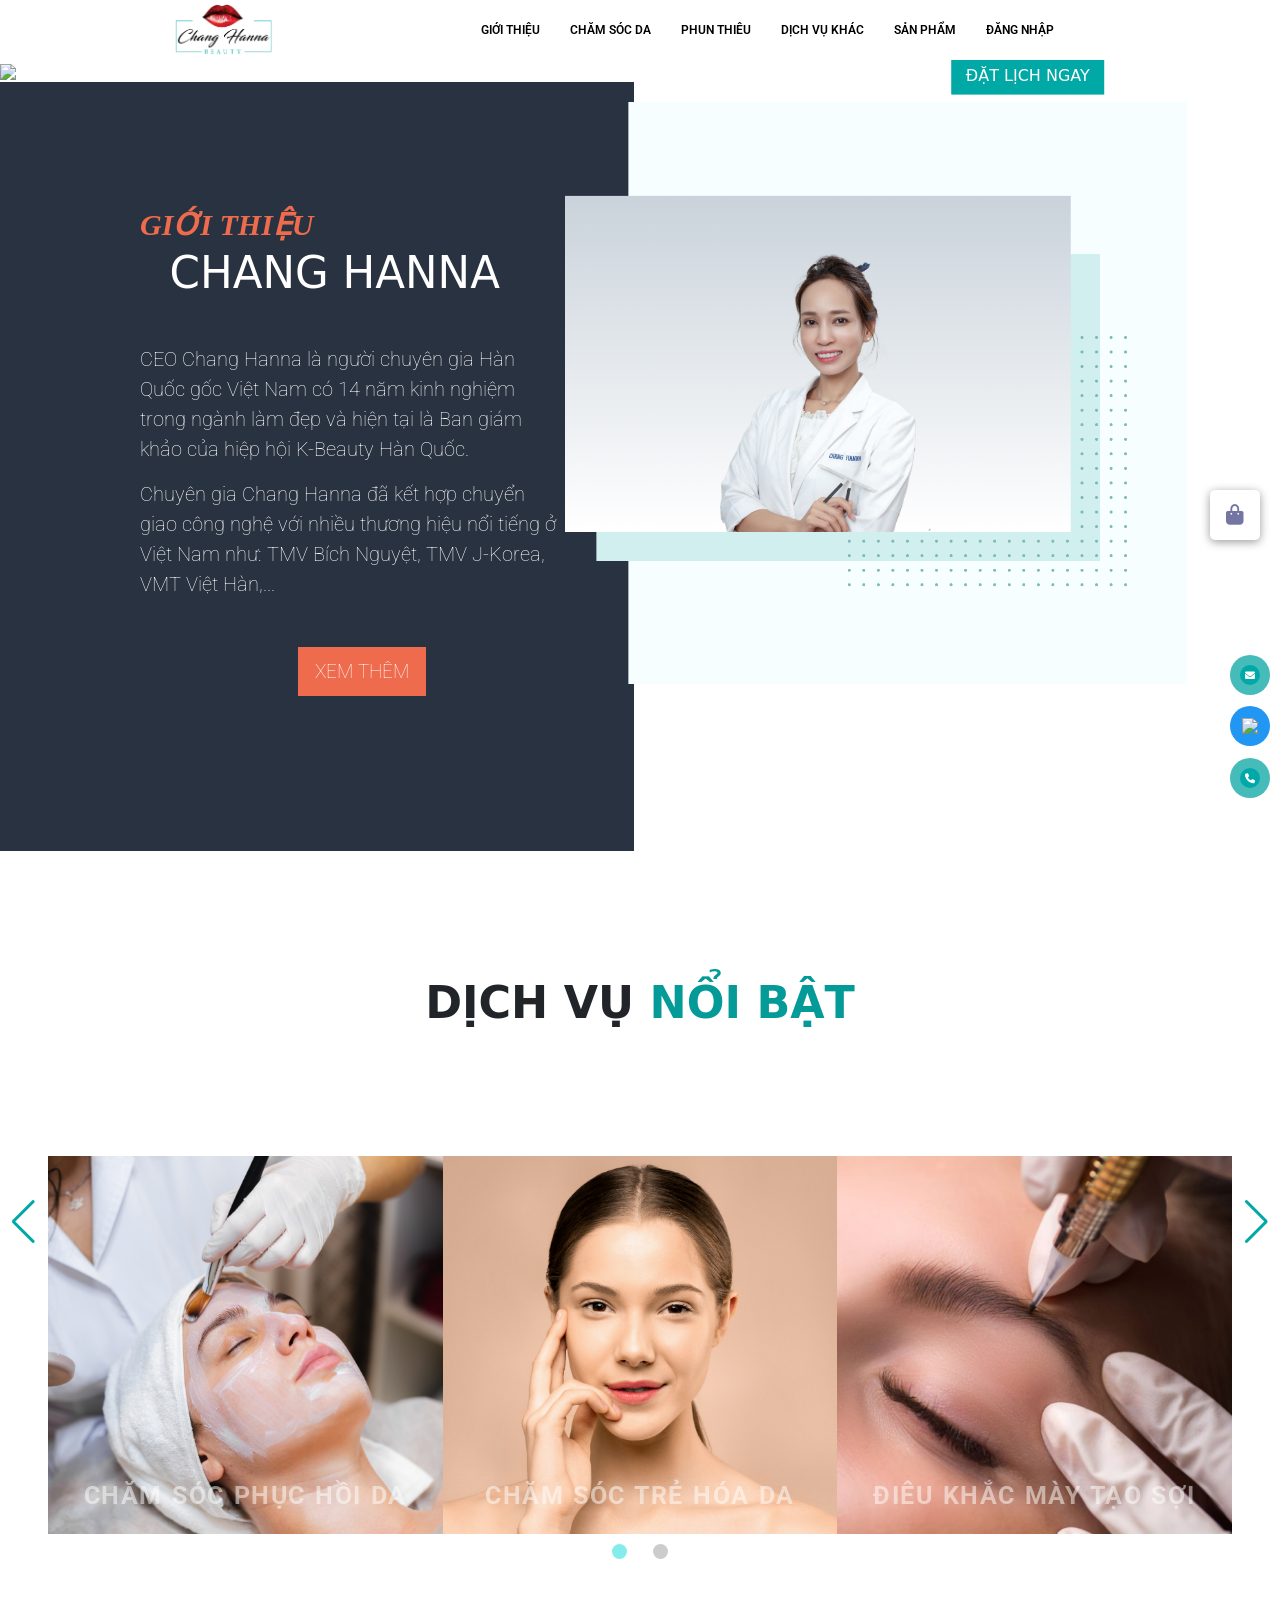
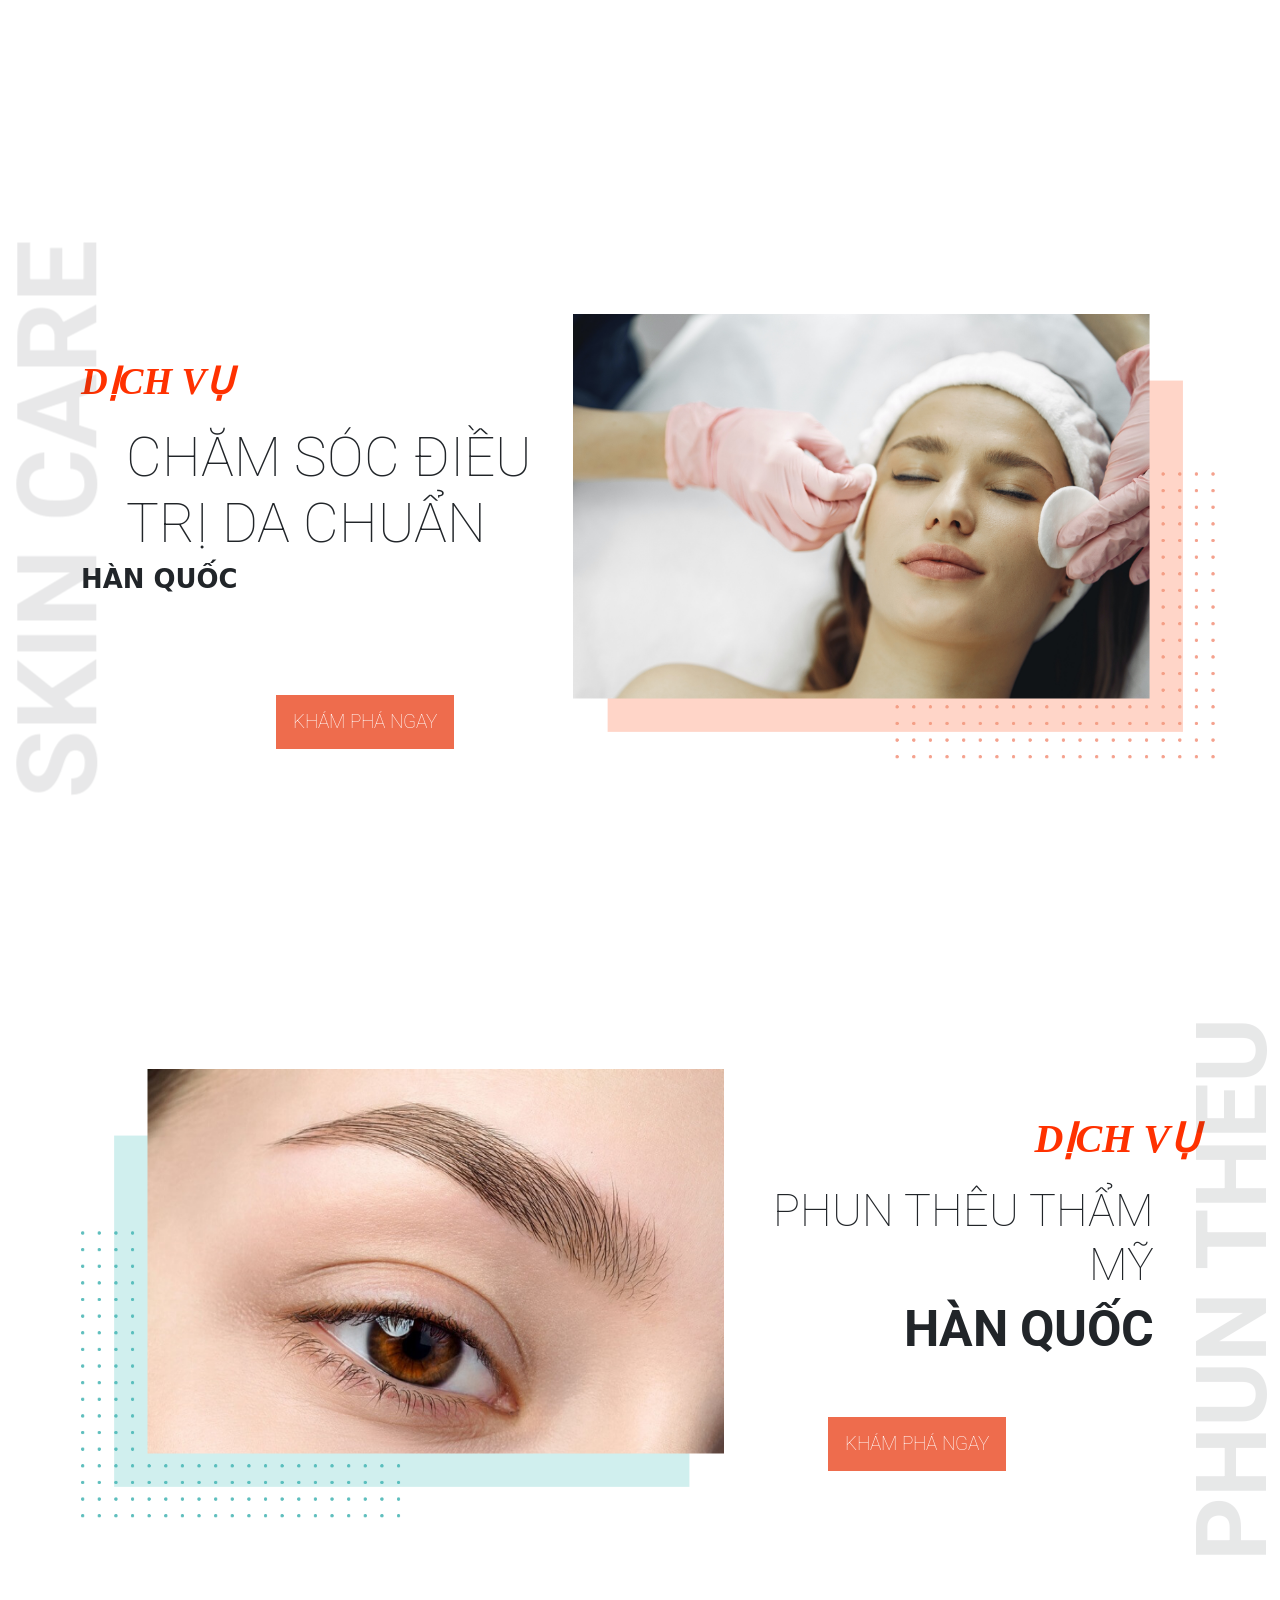
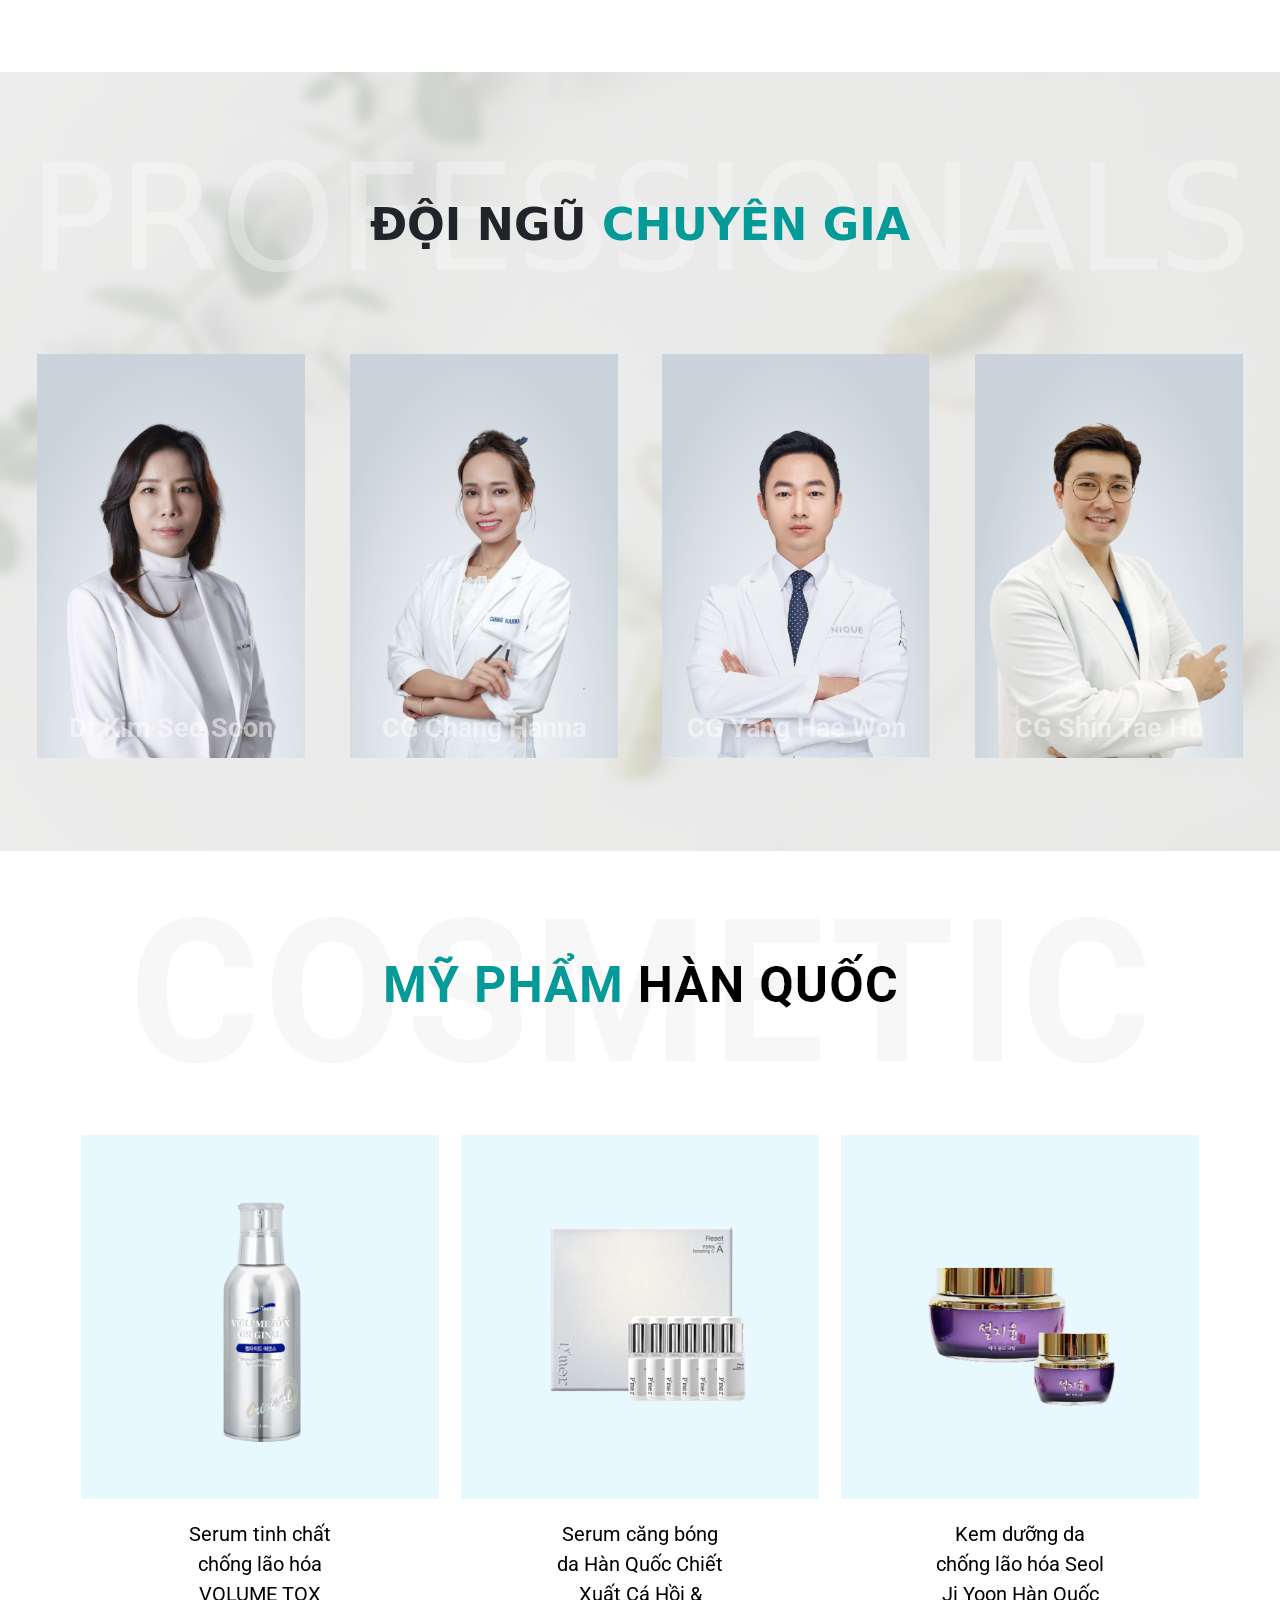
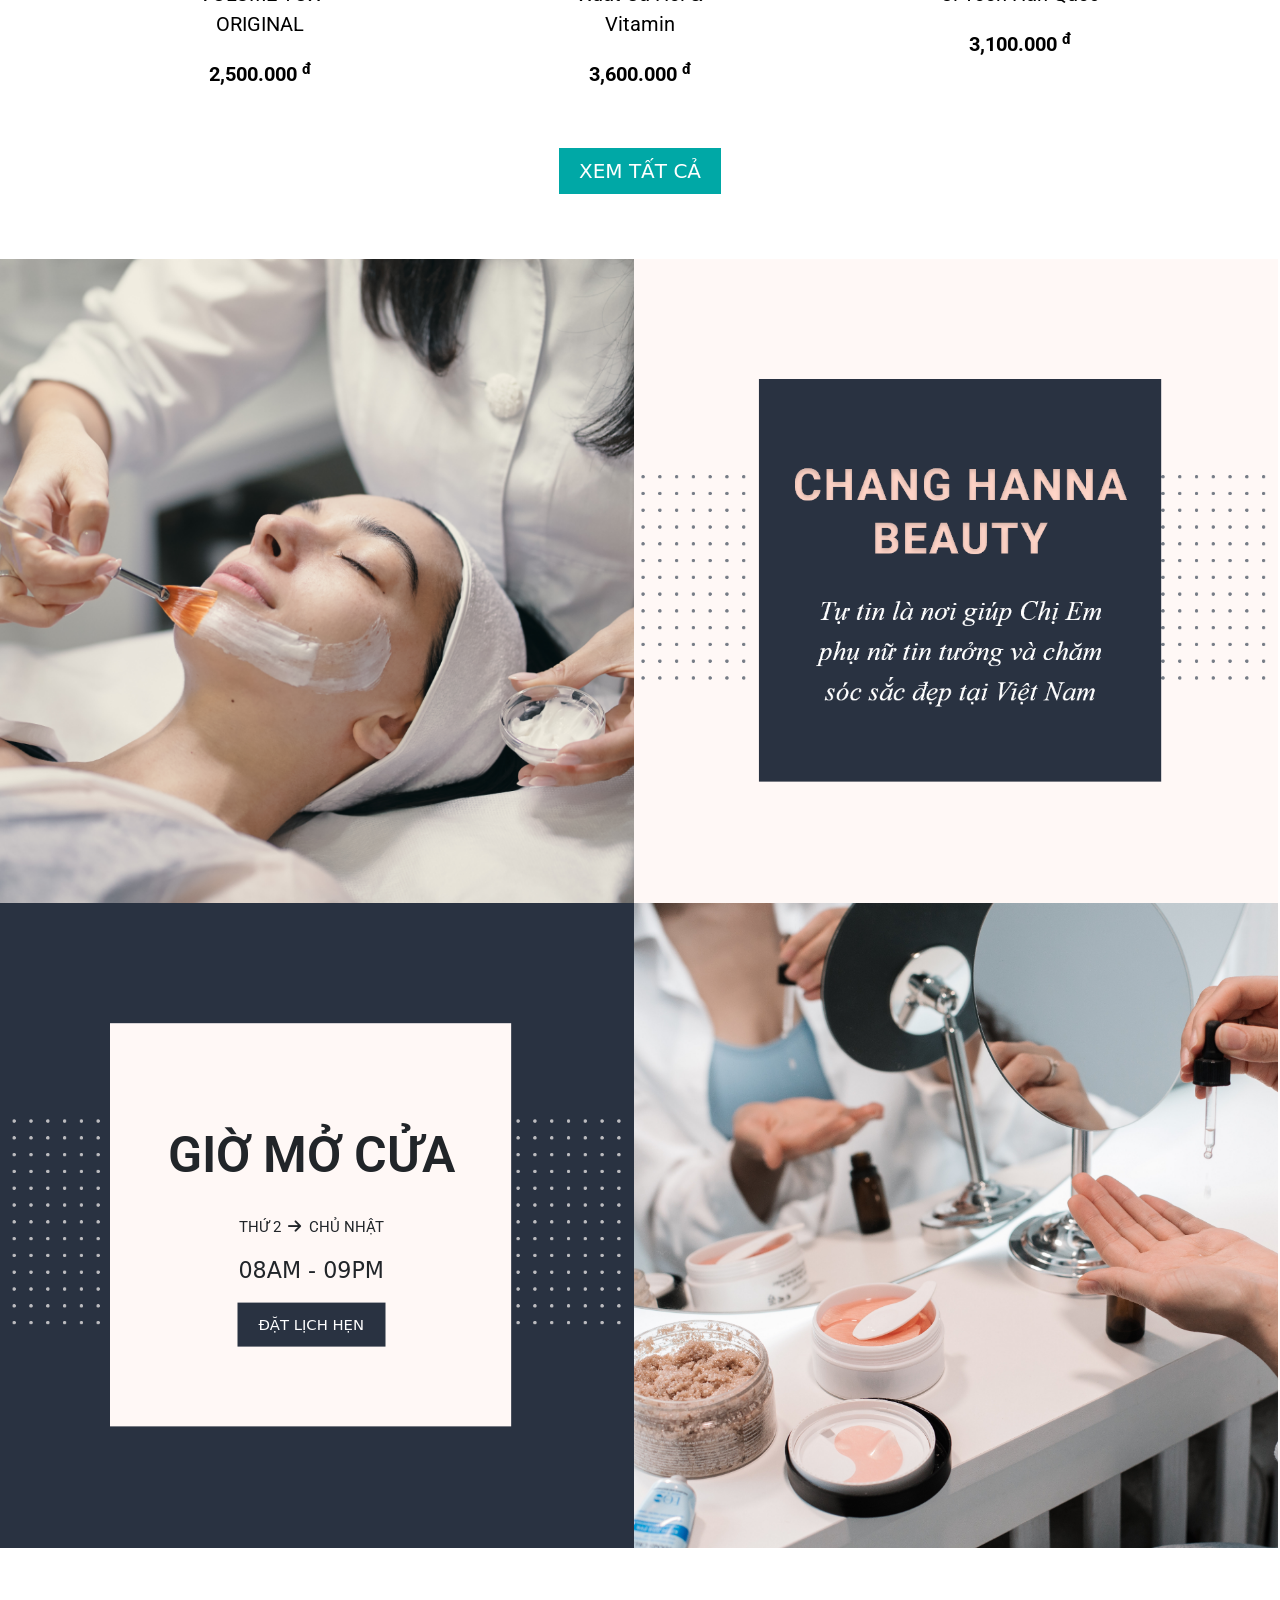
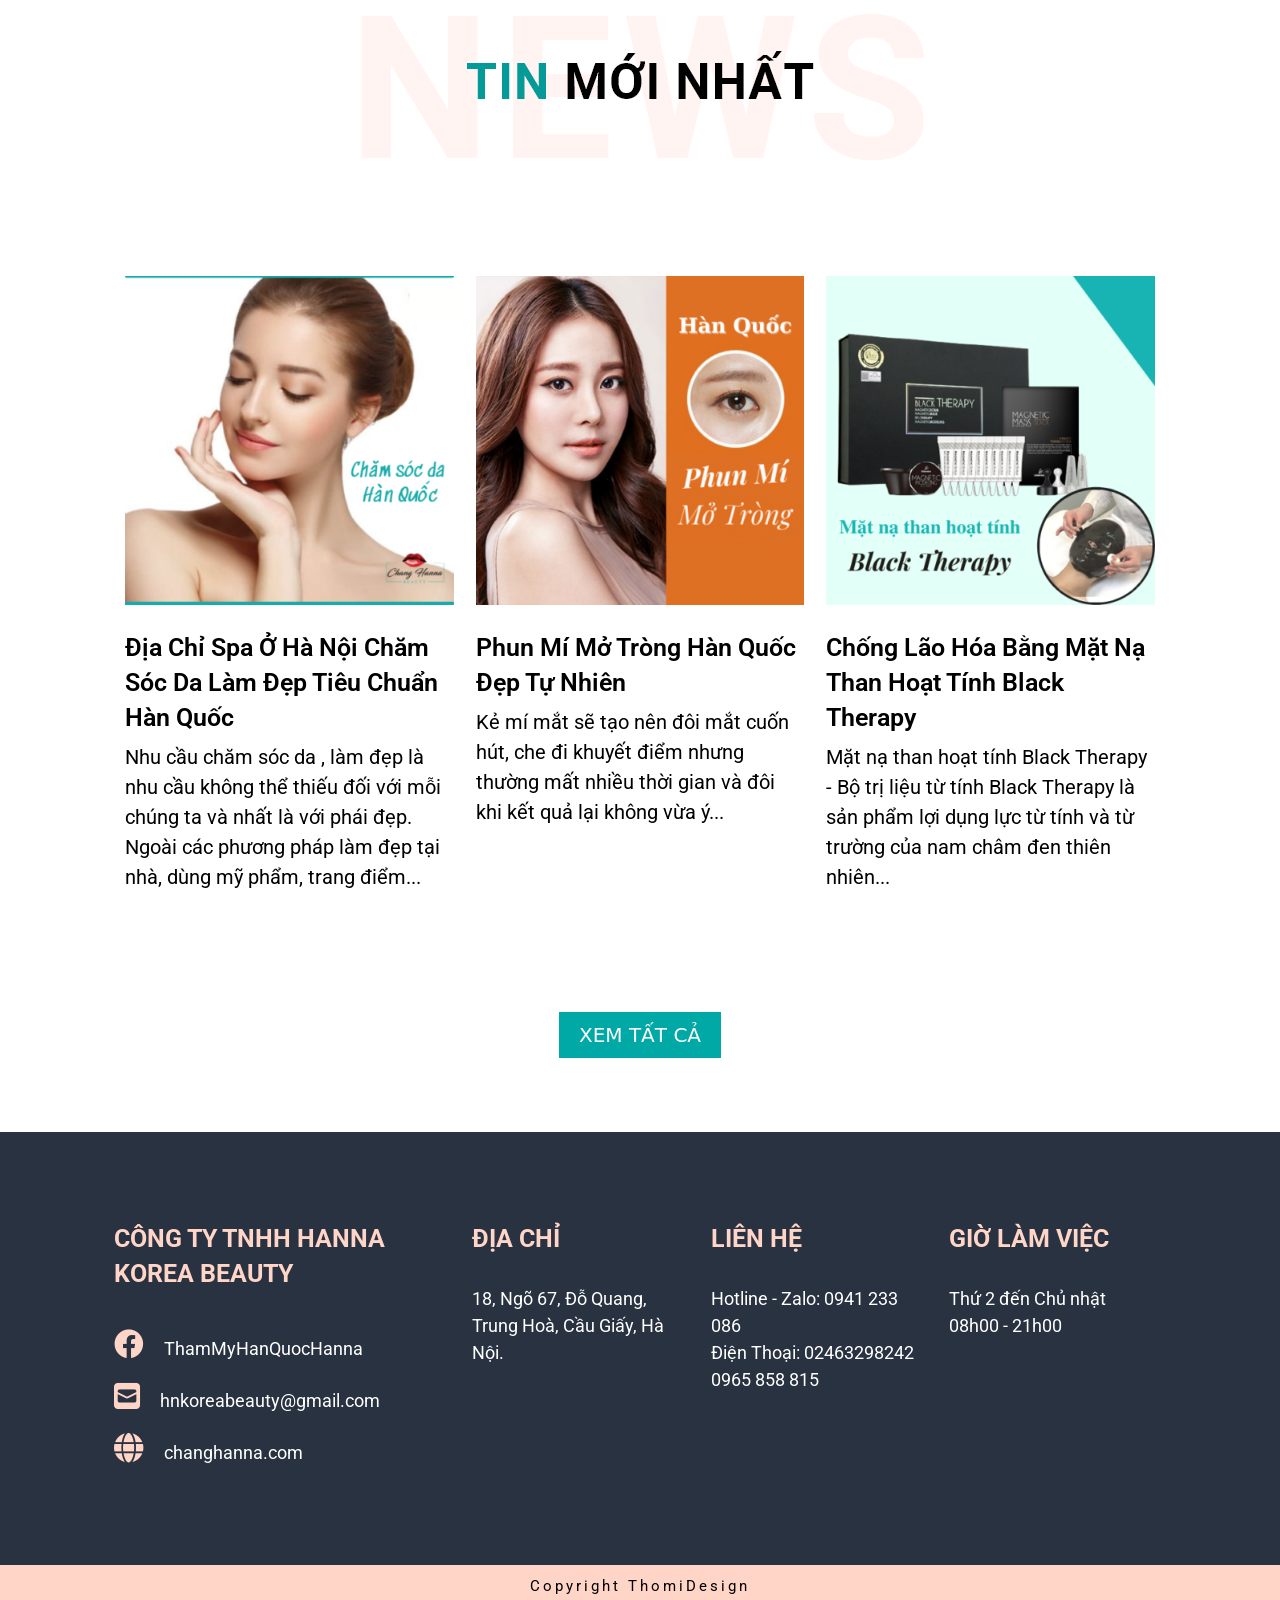
==== changhanna-master/changhanna-master/index.html @ 0ac9a19b "Add files via upload" ====
<!DOCTYPE html>
<html lang="en">

<head>
  <meta charset="UTF-8" />
  <meta http-equiv="X-UA-Compatible" content="IE=edge" />
  <meta name="viewport" content="width=device-width, initial-scale=1.0" />
  <link rel="shortcut icon" type="x-icon" href="https://changhanna.vn/wp-content/uploads/2022/04/cropped-Screen-Shot-2022-04-06-at-15.32.22-192x192.png">
  <link href="https://cdn.jsdelivr.net/npm/bootstrap@5.0.1/dist/css/bootstrap.min.css" rel="stylesheet"
    integrity="sha384-+0n0xVW2eSR5OomGNYDnhzAbDsOXxcvSN1TPprVMTNDbiYZCxYbOOl7+AMvyTG2x" crossorigin="anonymous" />
  <link rel="stylesheet" href="https://cdn.jsdelivr.net/npm/bootstrap-icons@1.3.0/font/bootstrap-icons.css" />
  <link rel="stylesheet" href="https://cdnjs.cloudflare.com/ajax/libs/font-awesome/6.0.0/css/all.min.css"
    integrity="sha512-9usAa10IRO0HhonpyAIVpjrylPvoDwiPUiKdWk5t3PyolY1cOd4DSE0Ga+ri4AuTroPR5aQvXU9xC6qOPnzFeg=="
    crossorigin="anonymous" referrerpolicy="no-referrer" />
  <link rel="stylesheet" href="https://unpkg.com/swiper/swiper-bundle.min.css" />
  <script src="https://ajax.googleapis.com/ajax/libs/jquery/3.6.0/jquery.min.js"></script>
  <link rel="stylesheet" href="style.css" />
  <title>Trang chủ - CHANG HANNA BEAUTY</title>
</head>

<body>
  <div>
    <div id="side___bar">
      <div id="lgMenu" class="">
        <span id="exit">&times;</span>
        <ul>
          <li>
            <a href="https://changhanna.vn/gioi-thieu/">GIỚI THIỆU</a>
          </li>
          <li>
            <a href="https://changhanna.vn/services_group/cham-soc-da-2/">CHĂM SÓC DA</a>
          </li>
          <li>
            <a href="https://changhanna.vn/services_group/phun-theu/">PHUN THIÊU</a>

          </li>
          <li>
            <a href="https://changhanna.vn/services_group/dich-vu-khac/">DỊCH VỤ KHÁC</a>

          </li>
          <li>
            <a href="https://changhanna.vn/shop/">SẢN PHẨM</a>

          </li>
          <li>
            <a href="https://changhanna.vn/quantri">ĐĂNG NHẬP</a>

          </li>
        </ul>
      </div>
    </div>
    <!-- <-- Navbar -->
    <nav class="navbar navbar-expand-lg  navbar-light fixed-top boxShadow" style="height: 60px;">
      <div class="container">
        <a href="https://changhanna.vn/#" class="navbar-brand"><img src="img/Logo/logo.png" class="img-fluid"
            width="100vh" style="margin-left: 5em;"></a>
        <button class="navbar-toggler" type="button" data-bs-toggle="collapse" data-bs-target="#sidebar" id="menu">
          <span class="navbar-toggler-icon"></span>
        </button>

        <div class="collapse navbar-collapse" id="navmenu" style="margin-right: 100px;">
          <ul class="navbar-nav ms-auto">
            <li class="nav__item">
              <a href="https://changhanna.vn/gioi-thieu/">GIỚI THIỆU
              </a>
            </li>
            <li class="nav__item">
              <a href="https://changhanna.vn/services_group/cham-soc-da-2/">CHĂM SÓC DA</a>
              <ul>
                <li><a href="https://changhanna.vn/services/cham-soc-lay-mun/">Chăm sóc lấy mụn</a></li>
                <li><a href="https://changhanna.vn/services/cham-soc-deu-mau-da-cong-nghe-vi-tao-dong-y/">Chăm sóc đều
                    màu
                    da công nghệ Vi Tảo Đông Y </a></li>
                <li> <a href="https://changhanna.vn/services/cham-soc-da-cong-nghe-mat-na-anh-sang-devoir/">Chăm sóc da
                    công
                    nghệ Mặt Nạ Ánh Sáng Devoir </a></li>
                <li><a href="https://changhanna.vn/services/cham-soc-mun-dau-den/">Chăm sóc mụn đầu đen </a></li>
                <li><a href="https://changhanna.vn/services/cham-soc-tre-hoa-da-co-ban/">Chăm sóc trẻ hóa da cơ bản </a>
                </li>
                <li><a href="https://changhanna.vn/services/dao-thai-chi-doc-to-da-bang-cong-nghe-vang-24k/">Đào thải
                    chì
                    độc tố da bằng công nghệ Vàng 24k </a></li>
                <li><a href="https://changhanna.vn/services/dieu-tri-man-cam-khang-viem-cong-nghe-oxy-therapy/">Điều trị
                    mẫn
                    cảm, kháng viêm công nghệ Oxy Therapy</a></li>
                <li><a
                    href="https://changhanna.vn/services/dieu-tri-nam-tan-nhang-lao-hoa-da-cong-nghe-b-tox-peel/">Điều
                    trị nám, tàn nhang, lão hóa da công nghệ B-Tox-Peel</a></li>
                <li><a
                    href="https://changhanna.vn/services/lieu-trinh-cham-soc-danh-cho-nguoi-bi-stress-color-therapy/">Liệu
                    trình chăm sóc dành cho người bị stress Color Therapy</a></li>
                <li><a href="https://changhanna.vn/services/nang-co-se-khit-lo-chan-long-carboxy-combo/">Nâng cơ, se
                    khít lỗ
                    chân lông Carboxy Combo</a></li>
                <li><a href="https://changhanna.vn/services/tai-tao-tang-sinh-collagen/">Tại tạo khả năng sinh
                    Collagen</a></li>
                <li><a href="https://changhanna.vn/services/trang-da-cang-bong-voi-choco-therapy/">Trắng da căng bóng
                    với
                    Choco Therapy</a></li>
              </ul>
            </li>
            <li class="nav__item">
              <a href="https://changhanna.vn/services_group/phun-theu/">PHUN THIÊU</a>
              <ul>
                <li><a href="https://changhanna.vn/services/combo-may-phun-dieu-khac/">Combo mày phun + điêu khắc</a>
                </li>
                <li><a href="https://changhanna.vn/services/may-dieu-khac-tao-soi-cong-nghe-embo/">Mày điêu khắc tạo sợi
                    công nghệ EMBO</a></li>
                <li><a href="https://changhanna.vn/services/phun-may-tan-bot-tu-nhien/">Phun mày tán bột tự nhiên </a>
                </li>
                <li><a href="https://changhanna.vn/services/phun-mi-mo-trong/">Phun mí mở tròng </a></li>
                <li><a href="https://changhanna.vn/services/phun-moi-collagen-2/">Phun môi collagen</a></li>
              </ul>
            </li>
            <li class="nav__item">
              <a href="https://changhanna.vn/services_group/dich-vu-khac/">DỊCH VỤ KHÁC</a>
              <ul>
                <li>
                  <div class="d-flex justify-content-between">
                    <a href="https://changhanna.vn/services_group/triet-long-2/" class="nut_dropdown-3-2">TRIỆT LÔNG
                      PLC</a>
                    <i class="fa-solid fa-angle-right" style="margin: 6px;"></i>
                  </div>
                  <ul>
                    <li><a href="https://changhanna.vn/services/triet-long-cam/">Triệt lông cằm</a></li>
                    <li><a href="https://changhanna.vn/services/triet-long-chan/">Triệt lông chân</a></li>
                    <li><a href="https://changhanna.vn/services/triet-long-mat/">Triệt lông mặt</a></li>
                    <li><a href="https://changhanna.vn/services/triet-long-mep/">Triệt lông mép</a></li>
                    <li><a href="https://changhanna.vn/services/triet-long-tay/">Triệt lông tay</a></li>
                    <li><a href="https://changhanna.vn/services/triet-long-tran/">Triệt lông trán</a></li>
                    <li><a href="https://changhanna.vn/services/triet-long-nguc/">Triệt lông ngực</a></li>
                    <li><a href="https://changhanna.vn/services/triet-long-bikini/">Triệt lông bikini</a></li>
                    <li><a href="https://changhanna.vn/services/triet-long-nach/">Triệt lông nách</a></li>
                    <li><a href="https://changhanna.vn/services/triet-long-bung/">Triệt lông bụng</a></li>

                  </ul>
                </li>
                <li>
                  <div class="d-flex justify-content-between">
                    <a href="https://changhanna.vn/services_group/lam-dep-khong-phau-thuat/"
                      class="nut_dropdown-3-3">LÀM ĐẸP KHÔNG PHẪU THUẬT</a>
                    <i class="fa-solid fa-angle-right" style="margin: 6px;"></i>
                  </div>
                  <ul>
                    <li style="z-index: 20001;">
                      <div class="d-flex justify-content-between">
                        <a href="https://changhanna.vn/services_group/filler/">FIL

                          LER</a>
                        <i class="fa-solid fa-angle-right" style="margin: 6px;"></i>
                      </div>
                      <ul>
                        <li><a href="https://changhanna.vn/services/lam-day-khoe-mieng/">Làm đầy khóe miệng</a></li>
                        <li><a href="https://changhanna.vn/services/lam-day-cam-tao-cam-v-line/">Làm đầy cằm - tạo cằm
                            v-line</a></li>
                        <li><a href="https://changhanna.vn/services/lam-day-ranh-cuoi/">Làm đầy rãnh cười</a></li>
                        <li><a href="https://changhanna.vn/services/lam-day-ranh-cuoi-2/">Làm đầy rãnh cười</a></li>
                        <li><a href="https://changhanna.vn/services/nang-mui-tao-dang-s-line/">Nâng mũi tạo dáng
                            s-line</a></li>
                        <li><a href="https://changhanna.vn/services/lam-day-thai-duong-2/">Làm đầy thái dương</a></li>
                        <li><a href="https://changhanna.vn/services/lam-day-thai-duong/">Làm đầy thái dương</a></li>
                        <li><a href="https://changhanna.vn/services/lam-day-tran/">Làm đầy trán</a></li>
                        <li><a href="https://changhanna.vn/services/lam-day-tao-dang-vien-moi/">Làm đầy, tạo dáng viền
                            môi</a></li>
                        <li><a href="https://changhanna.vn/services/lam-day-bong-mat/">Làm đầy bọng mắt</a></li>
                      </ul>
                    </li>
                    <li style="z-index: 20000;">
                      <div class="d-flex justify-content-between">
                        <a href="https://changhanna.vn/services_group/chi-collagen/">CHỈ COLLAGEN</a>
                        <i class="fa-solid fa-angle-right" style="margin: 6px;"></i>
                      </div>
                      <ul>
                        <li><a href="https://changhanna.vn/services/xoa-nhan-an-duong/">Xóa nhăn ấn đường</a></li>
                        <li><a href="https://changhanna.vn/services/xoa-nhan-bong-mat-2/">Xóa nhăn bọng mắt</a></li>
                        <li><a href="https://changhanna.vn/services/xoa-nep-nhan-tran/">Xóa nếp nhăn trán</a></li>
                        <li><a href="https://changhanna.vn/services/xoa-nhan-duoi-mat/">Xóa nhăn đuôi mắt</a></li>
                        <li><a href="https://changhanna.vn/services/lam-day-ranh-cuoi-2/">Làm đầy rãnh cười</a></li>
                        <li><a href="https://changhanna.vn/services/lam-day-thai-duong-2/">Làm đầy thái dương</a></li>
                        <li><a href="https://changhanna.vn/services/chong-nhan-tre-hoa-da-mat/">Chống nhăn trẻ hóa da
                            mặt</a></li>
                        <li><a href="https://changhanna.vn/services/nang-co-v-line/">Nâng cơ V-line</a></li>
                        <li><a href="https://changhanna.vn/services/nang-co-tre-hoa-da-tang-sinh-collagen/">Nâng cơ trẻ
                            hóa da tăng sinh collagen</a></li>
                        <li><a href="https://changhanna.vn/services/nang-co-xoa-nong-cam/">Nâng Cơ Xóa Nọng cằm</a></li>
                        <li><a href="https://changhanna.vn/services/lam-day-tran/">Làm đầy trán</a></li>
                        <li><a href="https://changhanna.vn/services/nang-mui-tao-dang-s-line-2/">Nâng mũi tạo dáng
                            s-line</a></li>
                        <li><a href="https://changhanna.vn/services/xoa-nep-nhan-quanh-mieng-2/">Xóa nếp nhăn quanh
                            miệng</a></li>
                      </ul>
                    </li>
                    <li style="z-index: 19999;">
                      <div class="d-flex justify-content-between">
                        <a href="https://changhanna.vn/services_group/botox/">BOTOX</a>
                        <i class="fa-solid fa-angle-right" style="margin: 6px;"></i>
                      </div>
                      <ul>
                        <li><a href="https://changhanna.vn/services/xoa-nep-nhan-quanh-mieng/">Xóa nếp nhăn quanh
                            miệng</a></li>
                        <li><a href="https://changhanna.vn/services/xoa-nep-nhan-tran/">Xóa nếp nhăn trán</a></li>
                        <li><a href="https://changhanna.vn/services/xoa-nhan-an-duong/">Xóa nhăn ấn đường</a></li>
                        <li><a href="https://changhanna.vn/services/xoa-nhan-cam/">Xóa nhăn cằm</a></li>
                        <li><a href="https://changhanna.vn/services/xoa-nhan-bong-mat-2/">Xóa nhăn bọng mắt
                          </a></li>
                        <li><a href="https://changhanna.vn/services/xoa-nhan-duoi-mat/">Xóa nhăn đuôi mắt</a></li>
                        <li><a href="https://changhanna.vn/services/xoa-nhan-da-mat-chong-lao-hoa/">Xóa nhăn da mặt
                            chống lão hóa</a></li>
                        <li><a href="https://changhanna.vn/services/xoa-nhan-khoe-mat/">Xóa nhăn khóe mắt</a></li>
                        <li><a href="https://changhanna.vn/services/xoa-cam-vuong-thon-gon-quai-ham/">Xóa cằm vuông -
                            thon gọn quai hàm</a></li>
                      </ul>
                    </li>
                  </ul>
                </li>
                <li>
                  <div class="d-flex justify-content-between">
                    <a href="https://changhanna.vn/#">DỊCH VỤ NAIL</a>
                    <i class="fa-solid fa-angle-right" style="margin: 6px;"></i>
                  </div>
                  <ul>
                    <li><a href="https://changhanna.vn/services/nhat-da-sua-pha-mong/">Nhặt da, sửa, phá móng</a></li>
                    <li><a href="https://changhanna.vn/services/son-gel-thuong/">Sơn gel thường</a></li>
                    <li><a href="https://changhanna.vn/services/son-gel-cao-cap-han-quoc/">Sơn gel cao cấp Hàn Quốc</a>
                    </li>
                    <li><a href="https://changhanna.vn/services/son-gel-trang-tri-phong-cach-han/">Sơn gel trang trí
                        Phong cách Hàn</a></li>
                    <li><a href="https://changhanna.vn/services/cha-got-chan/">Chà gót chân</a></li>
                  </ul>
                </li>
                <li> <a href="https://changhanna.vn/product-category/order-hang-noi-dia-han-quoc/">Order Hàng nội địa
                    Hàn
                    Quốc</a></li>
                <li><a href="https://changhanna.vn/services/uon-mi-collagen/">Uống mi collagen </a></li>
              </ul>
            </li>
            <li class="nav__item">
              <a href="https://changhanna.vn/shop/">SẢN PHẨM</a>
              <ul>
                <li><a href="https://changhanna.vn/product-category/my-pham-han-quoc/">Mỹ phẩm Hàn Quốc</a></li>
                <li><a href="https://changhanna.vn/product-category/my-pham-spa-han-quoc/">Mỹ phẩm Spa Hàn Quốc</a></li>
                <li><a href="https://changhanna.vn/product-category/thiet-bi-cho-spa-han-quoc/">Thiết bị cho Spa Hàn
                    Quốc</a></li>
              </ul>
            </li>
            <li class="nav__item"><a href="https://changhanna.vn/quantri">ĐĂNG NHẬP</a></li>
          </ul>
        </div>
      </div>
    </nav>

    <!-- Part 1 - Ảnh Bìa Đầu Trang -->

    <section id="Picure-main-page">
      <div class="d-sm-block collapse wrapper__Picure-main-page">
        <img src="img/Picture_background/background.png" class="img-fluid">
        <div class="">
          <a class="btn btn-primary btn-lg hover-button-picture-main-page" href="https://changhanna.vn/appointment/"
            style="border: none; border-radius: 0; background-color: #00A8A6;">
            ĐẶT LỊCH NGAY
          </a>
          <div class="moving-button-header">

          </div>
        </div>

      </div>
      <div class="d-sm-none">
        <img src="img/Picture_background/pic-responsive.png" alt="" class="img-fluid">
      </div>



    </section>
  </div>
  </div>
  <!-- Kết thúc Phần NAV và Bìa -->

  <!--introduce-content-->
  <section id="introduce-content">
    <div class="" style="margin-right: 13px;">
      <div class="row d-flex">
        <div class="col-md-6" style="background-color: #293241;color: #FFFFFF;">
          <div style="margin: 80px 20px 80px 100px; padding: 40px;" class="">
            <span
              style="color: #EE6C4D; font-family: Times New Roman, italic; font-size: 30px; font-style: italic; font-weight: 700;">GIỚI
              THIỆU</span>
            <h2 style="font-size: 3.4vw; margin-left: 2rem; margin-bottom: 3rem;">CHANG HANNA</h2>
            <div class="d-md-none">
              <img src="img/introduce-part/2.png" class="img-fluid">
            </div>

            <p style="font-size: 20px; font-family: roboto; font-weight: lighter;">CEO Chang Hanna là người chuyên gia
              Hàn Quốc gốc Việt Nam có 14 năm kinh nghiệm
              trong ngành làm đẹp và hiện tại là Ban giám khảo của hiệp hội K-Beauty Hàn Quốc.</p>
            <p style="font-size: 20px; font-family: roboto; font-weight: lighter;">Chuyên gia Chang Hanna đã kết hợp
              chuyển giao công nghệ với nhiều thương hiệu
              nổi
              tiếng ở Việt Nam như: TMV Bích Nguyệt, TMV J-Korea, VMT Việt Hàn,...</p>
            <div class="text-center p-5">
              <a href="https://changhanna.vn/gioi-thieu/" type="btn" class="btn-Korea-services">XEM THÊM</a>
            </div>
          </div>
        </div>
        <div class="col-md-6 d-md-block collapse">
          <img src="img/introduce-part/1.png" class="img-fluid" style="position: relative; left:-80px; top: 20px;">
        </div>
      </div>
    </div>

  </section>
  <!--  -->


  <!-- slider first -->
  <section id="Dich-Vu-Noi-Bat"> 
    <!-- Swiper -->
    <div class="swiper mySwiper">
      <div class="Professional-txt">
        <h1>SERVICES</h1>
      </div>
      <div class="text-center doinguchuyengia" style="z-index: 10000000;">
        <h2>DỊCH VỤ <span style="color: rgb(3, 154, 152);">NỔI BẬT</span></h2>
      </div>
      <div class="swiper-wrapper">
        <div class="swiper-slide p-3">
          <div>
            <div class="row p-5">
              <div class="col item-picture-2" style="padding: 0;">
                <a href="https://changhanna.vn/services/cham-soc-da-cong-nghe-mat-na-anh-sang-devoir/">
                  <div class="pic-2 wrapper__DichVuNoiBat">
                    <img src="img/Major services/1.png" alt="">
                    <p class="text-center text-style-services text-in-picture">CHĂM SÓC PHỤC HỒI DA
                    </p>
                  </div>
                </a>
              </div>
              <div class="col item-picture-2" style="padding: 0;">
                <a href="https://changhanna.vn/services/cham-soc-tre-hoa-da-co-ban/">
                  <div class="pic-2 wrapper__DichVuNoiBat">
                    <img src="img/Major services/2.png" alt="">
                    <p class="text-center text-style-services text-in-picture">
                      CHĂM SÓC TRẺ HÓA DA</p>
                  </div>
                </a>
              </div>
              <div class="col d-md-block collapse item-picture-2" style="padding: 0;">
                <a href="https://changhanna.vn/services/may-dieu-khac-tao-soi-cong-nghe-embo/">
                  <div class="pic-2 wrapper__DichVuNoiBat">
                    <img src="img/Major services/3.png" alt="">
                    <p class="text-center text-style-services text-in-picture">
                      ĐIÊU KHẮC MÀY TẠO SỢI</p>
                  </div>
                </a>
              </div>
            </div>
          </div>
        </div>
        <div class="swiper-slide p-3">
          <div>
            <div class="row p-5">
              <div class="col item-picture-2" style="padding: 0;">
                <a href="https://changhanna.vn/services/phun-mi-mo-trong/">
                  <div class="pic-2 wrapper__DichVuNoiBat">
                    <img src="img/Major services/4.jpg" alt="">
                    <p class="text-center text-style-services text-in-picture">PHUN MÍ MỚ TRÒNG
                    </p>
                  </div>
                </a>
              </div>
              <div class="col item-picture-2" style="padding: 0;">
                <a href="https://changhanna.vn/services/phun-moi-collagen-2/">
                  <div class="pic-2 wrapper__DichVuNoiBat">
                    <img src="img/Major services/5.jpg" alt="">
                    <p class="text-center text-style-services text-in-picture">
                      PHUN MÔI PHỦ BÓNG</p>
                  </div>
                </a>
              </div>
              <div class="col d-md-block collapse item-picture-2" style="padding: 0;">
                <a href="https://changhanna.vn/services/dieu-tri-nam-tan-nhang-lao-hoa-da-cong-nghe-b-tox-peel/">
                  <div class="pic-2 wrapper__DichVuNoiBat">
                    <img src="img/Major services/6.jpg" alt="">
                    <p class="text-center text-style-services text-in-picture">
                      ĐIỀU TRỊ NÁM, TÀN NHANG</p>
                  </div>
                </a>
              </div>
            </div>
          </div>
        </div>

      </div>
      <div class="swiper-button-next"></div>
      <div class="swiper-button-prev"></div>
      <div class="swiper-pagination"></div>
    </div>
  </section>


  <section id="Skin_care_korea">
    <div class="container">
      <div class="row">
        <div class="d-md-block collapse">
          <h2 style="transform: rotate(-90deg); position: relative; right: 52%; font-size: 7.5em; font-family: roboto !important; font-weight: bold; opacity: 0.1; z-index: 10;">SKIN CARE</h2>
        </div>
        <div class="col-md-5">
          <div class="" style="text-align: left; margin-top: 40px;">
            <p style="color: #FF3100; font-family: Times New Roman; font-size: 37px; font-weight: 600; z-index: 1000;"><i>DỊCH VỤ</i>
            </p>
            <div>
              <h2 class="p-2-h2-text-skin-care-korea">CHĂM SÓC ĐIỀU TRỊ DA CHUẨN <strong class="d-md-none">HÀN
                  QUỐC</strong></h2>
            </div>
            <div class="d-md-block collapse">
              <h3><strong>HÀN QUỐC</strong></h3>
            </div>
            <img src="img/Skin-care-picture/2.png" class="img-fluid d-md-none" style="margin-top: 50px;">
            <div>
              <a href="https://changhanna.vn/services/cham-soc-da-cong-nghe-mat-na-anh-sang-devoir/" type="button"
                class="btn-Korea-services">KHÁM PHÁ NGAY</a>
              <!-- <button class="btn-Korea-services">KHÁM PHÁ NGAY</button> -->
            </div>

          </div>
        </div>
        <div class="col-md-7 d-md-block collapse">
          <img src="img/Skin-care-picture/1.png" class="img-fluid" style="margin-left: 17px;">
        </div>
      </div>
    </div>
  </section>

  <!--  -->
  <section id="Korea-services">
    <div class="container">
      <div class="row">
        <div class="d-md-block collapse">
          <h2 style="transform: rotate(-90deg); position: relative; left: 53%; font-size: 6.7em; font-family: roboto !important; font-weight: bold; opacity: 0.1; z-index: 10;">PHUN THEU</h2>
        </div>
        <div class="col-md-7 d-md-block collapse">
          <img src="img/Korea-services/1.png" class="img-fluid">
        </div>
        <div class="col-md-5">
          <div class="" style="text-align: right; margin-top: 40px;">
            <p style="color: #FF3100; font-family: Times New Roman; font-size: 40px; font-weight: 600;"><i>DỊCH VỤ</i>
            </p>
            <div>
              <h2 class="p-2-h2-services">PHUN THÊU THẨM MỸ</h2>
            </div>
            <div>
              <h3><strong class="p-2-h3-strong-services">HÀN QUỐC</strong></h3>
            </div>
            <img src="img/Korea-services/2.png" class="img-fluid d-md-none">
            <div class="btn-wrapper-korea-services">
              <a href="https://changhanna.vn/services/may-dieu-khac-tao-soi-cong-nghe-embo/" type="button"
                class="btn-Korea-services btn-Korea">KHÁM PHÁ NGAY</a>
              <!-- <button class="btn-Korea-services">KHÁM PHÁ NGAY</button> -->
            </div>

          </div>
        </div>
      </div>
    </div>
  </section>
  <!--  -->

  <!-- Hình Ảnh Các Bác Sĩ -->
  <section id="Doctors">
    <div class="Professional-txt">
      <h1>PROFESSIONALS</h1>
    </div>
    <div class="text-center doinguchuyengia" style="z-index: 10000000;">
      <h2>ĐỘI NGŨ <span style="color: rgb(3, 154, 152);">CHUYÊN GIA</span></h2>
    </div>
    <div class=" d-flex wrapper__Doctor p-3">
      <div class="picture-2-doctors-1 d-flex">
        <div class="item-picture p-4">
          <a href="https://changhanna.vn/team/dr-wang/">
            <div class="pic-1">
              <img src="img/Doctor/Dr.Kim Seo Soon.png" class="img-fluid">
            </div>
          </a>
          <p class="text-center text-style-doctor">
            Dr.Kim Seo Soon</p>
        </div>
        <div class="item-picture p-4">
          <a href="https://changhanna.vn/team/cg-chang-hanna/" style="text-decoration: none;">
            <div class="pic-1 pic-shadow">
              <img src="img/Doctor/CG Chang Hanna.png" alt="" class="img-fluid">
            </div>
            <p class="text-center text-style-doctor">
              CG Chang Hanna</p>
          </a>
        </div>
      </div>
      <div class="picture-2-doctors-2 d-flex">
        <div class="item-picture p-4">
          <a href="https://changhanna.vn/team/cg-kim-yong-un/" style="text-decoration: none;">
            <div class="pic-1">
              <img src="img/Doctor/CG Yang Hae Won.png" class="img-fluid">
            </div>
            <p class="text-center text-style-doctor">
              CG Yang Hae Won</p>
          </a>
        </div>
        <div class="item-picture p-4">
          <a href="https://changhanna.vn/team/cg-ra-sung-uk/" style="text-decoration: none;">
            <div class="pic-1">
              <img src="img/Doctor/CG Shin Tae Ho.png" alt="" class="img-fluid">
            </div>
            <p class="text-center text-style-doctor">
              CG Shin Tae Ho</p>
          </a>
        </div>
      </div>
    </div>
  </section>
  <!-- Kết Thúc -->

  <!-- Sản Phẩm - Showcase -->
  <section id="Showcase-product" class="">
    <div class="container">
      <div class="MyPhamHanQuoc__banner text-center">
        <img src="img/news-item/Group 211.png" class="img-fluid">
      </div>
      <div class="row">
        <div class="col-md">
          <a href="https://changhanna.vn/product/serum-tinh-chat-chong-lao-hoa-volume-tox-original/"
            style="text-decoration: none; color: black;">
            <div class="news-item-1">
              <img src="img/products/item-1.png" class="d-block w-100" alt="...">
              <p class="text-center" style="margin: 0 100px; padding-bottom: 20px; margin-top: 20px;">Serum tinh chất
                chống lão hóa VOLUME
                TOX ORIGINAL</p>
              <p class="text-center"><strong>2,500.000 <sup>đ</sup></strong></p>
            </div>
          </a>
        </div>
        <div class="col-md">
          <a href="https://changhanna.vn/product/serum-cang-bong-da-han-quoc-chiet-xuat-ca-hoi-vitamin/"
            style="text-decoration: none; color: black">
            <div class="news-item-1">
              <img src="img/products/item-2.jpg" class="d-block w-100" alt="...">
              <p class="text-center" style="margin: 0 90px; padding-bottom: 20px; margin-top: 20px; ">Serum căng bóng da
                Hàn Quốc Chiết Xuất Cá Hồi & Vitamin</p>
              <p class="text-center"><strong>3,600.000 <sup>đ</sup></strong></p>
            </div>
          </a>
        </div>
        <div class="col-md">
          <a href="https://changhanna.vn/product/kem-duong-da-chong-lao-hoa-seol-ji-yoon-han-quoc/"
            style="text-decoration: none; color: black">
            <div class="news-item-1">
              <img src="img/products/item-3.jpg" class="d-block w-100" alt="...">
              <p class="text-center" style="margin: 0 90px; padding-bottom: 20px; margin-top: 20px; ">Kem dưỡng da chống
                lão hóa Seol Ji Yoon Hàn Quốc</p>
              <p class="text-center"><strong>3,100.000 <sup>đ</sup></strong></p>
            </div>
          </a>
        </div>
      </div>
    </div>
    <div class="watch-all-button text-center p-5">
      <button class="btn btn-primary" onclick="location.href='https://changhanna.vn/shop/' ">XEM TẤT CẢ</button>
    </div>
  </section>


  <!-- Kết Thúc Sản Phẩm -->

  <!-- Hình Ảnh Thực Tế -->
  <section class="" id="">
    <div class="" style="margin-right: 13px; padding-top: 20px;">
      <div class="row">
        <div class="col" style="margin: 0 auto; padding: 0;">
          <div><img src="img/news-item/Mask Group 76.png" class="img-fluid w-100"></div>
          <div class="d-md-block collapse">
            <!-- <img src="img/news-item/Group 2111.png" class="img-fluid w-100"> -->
            <div class="content-picture-date-time">
              <img src="img/news-item/Group 207.png" class="img-fluid w-100">
              <div class="centered">
                <h3>GIỜ MỞ CỬA</h3>
                <p>THỨ 2<i class="fa-solid fa-arrow-right p-2"></i>CHỦ NHẬT</p>
                <h4>08AM - 09PM</h4>
                <div class="">
                  <a href="https://changhanna.vn/appointment/" type="button" class="btn hover-effect">ĐẶT LỊCH HẸN</a>
                </div>

              </div>
            </div>
          </div>
          <div class="d-md-none "><img src="img/news-item/Group 205.png" class="img-fluid w-100"></div>
        </div>
        <div class="col" style="margin: 0 auto; padding: 0;">
          <div class="d-md-none ">
            <!-- <img src="img/news-item/Group 2111.png" class="img-fluid w-100"> -->
            <div class="content-picture-date-time">
              <img src="img/news-item/Group 207.png" class="img-fluid w-100">
              <div class="centered">
                <h3>GIỜ MỞ CỬA</h3>
                <p>THỨ 2<i class="fa-solid fa-arrow-right p-2"></i>CHỦ NHẬT</p>
                <h4>08AM - 09PM</h4>
                <div class="">
                  <a href="https://changhanna.vn/post/" type="button" class="btn hover-effect">ĐẶT LỊCH HẸN</a>
                </div>

              </div>
            </div>
          </div>
          <div class="d-md-block collapse"><img src="img/news-item/Group 205.png" class="img-fluid w-100"></div>
          <div><img src="img/news-item/Mask Group 23.png" class="img-fluid w-100"></div>
        </div>
      </div>
    </div>
  </section>
  <!-- Kết Thúc -->

  <!-- Slide 1 -->
  <section id="news-item" class="#">
    <div class="news__banner text-center">
      <img src="img/news-item/Group 208.png" class="img-fluid">
    </div>
    <div class="carousel" data-carousel>
      <!-- <button class="carousel-button prev" data-carousel-button="prev"><i class="fa-solid fa-angle-left"></i></button>
      <button class="carousel-button next" data-carousel-button="next"><i class="fa-solid fa-angle-right"></i></button> -->
      <ul data-slides>
        <li class="slide" data-active>
          <div class="slide__wrapper">
            <div class="container align-items-center justify-content-between">
              <div class="row p-5">
                <div class="col-md pic-to-hide news-item-1">
                  <div>
                    <a href="https://changhanna.vn/dia-chi-spa-o-ha-noi/" style="text-decoration: none; color: black;">
                      <img src="img/post/Cham-soc-da-tieu-chuan-Han-Quoc-410x410.png" class="d-block img-fluid w-100"
                        alt="..." style="margin-bottom: 1.7rem;">
                      <h3 style="font-weight: 600;">Địa Chỉ Spa Ở Hà Nội Chăm Sóc Da Làm Đẹp Tiêu Chuẩn Hàn Quốc</h3>
                      <p>Nhu cầu chăm sóc da , làm đẹp là nhu cầu không thể thiếu đối với mỗi chúng ta và nhất là với
                        phái đẹp. Ngoài các phương pháp làm đẹp tại nhà, dùng mỹ phẩm, trang điểm...  </p>
                    </a>
                  </div>
                </div>
                <div class="col-md pic-to-hide news-item-1">
                  <div>
                    <a href="https://changhanna.vn/phun-xam-mi/" style="text-decoration: none; color: black;">
                      <img src="img/post/z3305037007852_e6d920b4b8d0a21.png" class="d-block w-100" alt="..."
                        style="margin-bottom: 1.7rem;">
                      <h3 style="font-weight: 600;">Phun Mí Mở Tròng Hàn Quốc Đẹp Tự Nhiên</h3>
                      <p>Kẻ mí mắt sẽ tạo nên đôi mắt cuốn hút, che đi khuyết điểm nhưng thường mất nhiều thời gian và đôi khi kết quả lại không vừa ý...</p>
                    </a>
                  </div>
                </div>
                <div class="col-md news-item-1">
                  <div>
                    <a href="https://changhanna.vn/mat-na-than-hoat-tinh-black-therapy/" style="text-decoration: none; color: black;">
                      <img src="img/post/Cong-nghe-tri-lieu-410x410.png" class="d-block w-100" alt="..."
                      style="margin-bottom: 1.7rem;">
                    <h3 style="font-weight: 600;;">Chống Lão Hóa Bằng Mặt Nạ Than Hoạt Tính Black Therapy</h3>
                    <p>Mặt nạ than hoạt tính Black Therapy -  Bộ trị liệu từ tính Black Therapy là sản phẩm lợi dụng lực từ tính và từ trường của nam châm đen thiên nhiên...</p>
                    </a>
                  </div>
                </div>
              </div>
            </div>
        </li>
        <li class="slide">
          <div class="slide__wrapper">
            <div class="container align-items-center justify-content-between">
              <div class="row p-5">
                <div class="col-md pic-to-hide news-item-1">
                  <img src="img/news-item/Mask Group 24.png" class="d-block w-100" alt="..."
                    style="margin-bottom: 1.7rem;">
                  <h3 style="font-weight: 600;">Hiệu quả của việc Peel da? Bao lâu nên Peel da 1 lần?</h3>
                  <p>Việc tiếp xúc với khói bụi, ánh sáng xanh,
                    môi trường ô nhiễm hàng ngày khiến màu da của bạn trờ nên không đều và gặp các vấn
                    đề như sạm, nám, mụn,... </p>
                </div>
                <div class="col-md pic-to-hide news-item-1">
                  <img src="img/news-item/Mask Group 26.png" class="d-block w-100" alt="..."
                    style="margin-bottom: 1.7rem;">
                  <h3 style="font-weight: 600;">Thẩm mỹ năng cơ mặt bằng chỉ Collagen Hàn Quốc</h3>
                  <p>Căng da mặt bằng chỉ là công nghệ căng da được áp dụng kỹ thuật căng da mặt Hàn Quốc
                    hiện đại nên có khả năng căng da tối đa kích thích sự sinh sản...</p>
                </div>
                <div class="col-md news-item-1">
                  <img src="img/news-item/Mask Group 27.png" class="d-block w-100" alt="..."
                    style="margin-bottom: 1.7rem;">
                  <h3 style="font-weight: 600;;">Có nên điêu khắc chân mày Hàn QUỐC - Spa Chang Hanna</h3>
                  <p>Điêu khắc chân mày Hàn Quốc là kỹ thuật sử dụng loại bút Nano chuyên dụng để đưa mực
                    vào lớp thượng bì của da... </p>
                </div>
              </div>
            </div>
        </li>
        <li class="slide">
          <div class="slide__wrapper">
            <div class="container align-items-center justify-content-between">
              <div class="row p-5">
                <div class="col-md pic-to-hide news-item-1">
                  <img src="img/news-item/Mask Group 24.png" class="d-block w-100" alt="..."
                    style="margin-bottom: 1.7rem;">
                  <h3 style="font-weight: 600;">Hiệu quả của việc Peel da? Bao lâu nên Peel da 1 lần?</h3>
                  <p>Việc tiếp xúc với khói bụi, ánh sáng xanh,
                    môi trường ô nhiễm hàng ngày khiến màu da của bạn trờ nên không đều và gặp các vấn
                    đề như sạm, nám, mụn,... </p>
                </div>
                <div class="col-md pic-to-hide news-item-1">
                  <img src="img/news-item/Mask Group 26.png" class="d-block w-100" alt="..."
                    style="margin-bottom: 1.7rem;">
                  <h3 style="font-weight: 600;">Thẩm mỹ năng cơ mặt bằng chỉ Collagen Hàn Quốc</h3>
                  <p>Căng da mặt bằng chỉ là công nghệ căng da được áp dụng kỹ thuật căng da mặt Hàn Quốc
                    hiện đại nên có khả năng căng da tối đa kích thích sự sinh sản...</p>
                </div>
                <div class="col-md news-item-1">
                  <img src="img/news-item/Mask Group 27.png" class="d-block w-100" alt="..."
                    style="margin-bottom: 1.7rem;">
                  <h3 style="font-weight: 600;;">Có nên điêu khắc chân mày Hàn QUỐC - Spa Chang Hanna</h3>
                  <p>Điêu khắc chân mày Hàn Quốc là kỹ thuật sử dụng loại bút Nano chuyên dụng để đưa mực
                    vào lớp thượng bì của da... </p>
                </div>
              </div>
            </div>
        </li>
    </div>
    <div class="watch-all-button text-center" style="margin-bottom: 5em">
      <button class="btn btn-primary" onclick="location.href='https://changhanna.vn/post/'">XEM TẤT CẢ</button>
    </div>
  </section>
  <!-- End Slide -->
  <!-- Google Map -->
  <!-- <section>
    <div class="p-5">
      <div class="row">
        <div class="col-md-4 p-5">
          <div class="box-1 text-center">
            <h4>Thông Tin Liên Hệ</h4>
            <h2>Chang Hanna Beauty</h2>
            <p>Địa chỉ: 18/67 Đỗ Quang , Trung Hoà Cầu Giấy Hà Nội</p>
          </div>
        </div>
        <div class="col-md-4">
          <div class="box-2" style="width: 100%; height: 100%">
            <iframe src="https://www.google.com/maps/embed?pb=!1m14!1m8!1m3!1d7449.106398344289!2d105.803055!3d21.01054!3m2!1i1024!2i768!4f13.1!3m3!1m2!1s0x3135aca067360075%3A0x440a2ec7d483f17d!2zMTggTmfDtSA2NyDEkOG7lyBRdWFuZywgVHJ1bmcgSG_DoCwgQ-G6p3UgR2nhuqV5LCBIw6AgTuG7mWksIFZpZXRuYW0!5e0!3m2!1sen!2sus!4v1652327550331!5m2!1sen!2sus" width="100%" height="100%" style="border:0;" allowfullscreen="" loading="lazy" referrerpolicy="no-referrer-when-downgrade"></iframe>
          </div>
        </div>
        <div class="col-md-4">
          <div class="box-3 text-center">
            <h4>Hãy kết nối với chúng tôi</h4>
            <h2>Đăng Ký Nhận Tin</h2>
            <form action="" class="form-group p-5">
              <div class="row" >
                <div class="col-md-6">
                  <input type="gmail" class="form-control" placeholder="email của bạn" width="">
                </div>
                <div class="col-md-6">
                  <input type="submit" class="form-control">
                </div>
              </div>
            </form>
          </div>
        </div>
      </div>
    </div>
  </section> -->

  <!-- Phần Footer -->
  <section class="d-md-block collapse p-5" style=" background-color: #293241;
    color: #FFD5C8;">
    <div class="container p-5">
      <div class="row g-4">
        <div class="col-md-4 address-item-1">
          <h3>CÔNG TY TNHH HANNA KOREA BEAUTY</h3><br>
          <div style="padding: 10px 0px"><i class="fa-brands fa-facebook bigger-font-icon fa-2x"></i><span
              class="spacing">ThamMyHanQuocHanna</span></div>
          <div style="padding: 10px 0px"><i class="fa-solid fa-square-envelope fa-2x"></i><span
              class="spacing">hnkoreabeauty@gmail.com</span></div>
          <div style="padding: 10px 0px"><i class="fa-solid fa-globe bigger-font-icon fa-2x"></i><span
              class="spacing">changhanna.com</span>
          </div>
        </div>
        <div class="col-md address-item-1">
          <h3>ĐỊA CHỈ</h3><br>
          <div><span>18, Ngõ 67, Đỗ Quang, Trung Hoà, Cầu Giấy, Hà Nội.</span></div>
        </div>
        <div class="col-md address-item-1">
          <h3>LIÊN HỆ</h3><br>
          <div><span>Hotline - Zalo: 0941 233 086 </span></div>
          <div class="d-flex-1">
            <span>Điện Thoại:</span>
            <span class="spacing-text-special">02463298242<br>0965 858 815</span>
          </div>
        </div>
        <div class="col-md address-item-1">
          <h3>GIỜ LÀM VIỆC</h3><br>
          <div><span>Thứ 2 đến Chủ nhật</span></div>
          <div><span>08h00 - 21h00</span></div>
        </div>
      </div>
    </div>
  </section>


  <!-- Phần Bản Quyền Sở Hữu -->
  <footer class="d-md-block collapse text-center position-relative copyright ">
    <div class="container">
      <span>Copyright ThomiDesign </span>
    </div>
  </footer>
  <!-- Phần Kết Thúc Footer và Bản Quyền -->
  <!-- Nút Mua hàng -->
  <div class="wrapper-buy-button">
    <a type="button" class="scroll-top scroll-to-top btn-position-1  btn-style-1" href="https://changhanna.vn/#"><i
        class="fa-solid fa-bag-shopping"></i></a>
  </div>
  <!-- Nut scroll to top -->
  <button type="button" class="scroll-top scroll-to-top btn-position btnstyle" onclick="goToTop();"><i
      class="fa-solid fa-angle-up"></i></button>
  <!-- Nút Phone -->
  <div class="wrapper-phone-button">
    <a type="button" class="scroll-top scroll-to-top btn-position-2  btn-style-2" href="tel:0941233086"><i
        class="fa-solid fa-phone"></i></a>
  </div>
  <!-- Nút Zalo -->
  <div class="wrapper-zalo-button">
    <a type="button" class="scroll-top scroll-to-top btn-position-3 btn-style-3"
      href="https://zalo.me/2981684839133471559"><img
        src="https://changhanna.vn/wp-content/plugins/button-contact-vr/img/zalo.png" class="img-fluid-zalo"></a>
  </div>

  <!-- Nút Tin nhắn -->
  <div class="wrapper-phone-message">
    <a type="button" class="scroll-top scroll-to-top btn-position-4 btn-style-4" href="https://m.me/153459618520820"><i
        class="fa-solid fa-envelope"></i></a>
  </div>
  <!-- Swiper JS -->
  <script src="https://unpkg.com/swiper/swiper-bundle.min.js"></script>
  <!-- Initialize Swiper -->
  <script src="https://cdn.jsdelivr.net/npm/bootstrap@5.0.1/dist/js/bootstrap.bundle.min.js"
    integrity="sha384-gtEjrD/SeCtmISkJkNUaaKMoLD0//ElJ19smozuHV6z3Iehds+3Ulb9Bn9Plx0x4"
    crossorigin="anonymous"></script>
  <script src="https://api.mapbox.com/mapbox-gl-js/v2.1.1/mapbox-gl.js"></script>
  <script src="myscripts.js"></script>
</body>

</html>
---- changhanna-master/changhanna-master/style.css ----
@import url('https://fonts.googleapis.com/css2?family=Roboto:wght@300;400&display=swap');


* {
    padding: 0;
    margin: 0;
    box-sizing: border-box;
}

html {
    font-size: calc(1vh + 1vw - 7px);
}

body::before {
    display: block;
    content: '';
    height: 60px;
}


/*footer*/
.copyright {
    background-color: #FFD5C8;
    color: black;
    font-size: 15px;
    font-family: roboto;
    text-align: center;
    padding: 10px;
    letter-spacing: 3px;
}

.address-item-1 h3 {
    font-size: 25px;
    font-family: roboto;
    font-weight: 700;
    line-height: 1.4em;
}

.address-item-1 span {
    font-size: 18px;
    font-family: roboto;
    color: white;
}

/* /==========================================/ */
/* NEWS */
.news-item-1 {
    padding-top: 20px;
    /* margin-right: 40px; */
}

.news-item-1 h3 {
    font-size: 25px;
    font-family: roboto;
    line-height: 1.4em;
}

.news-item-1 p {
    font-size: 20px;
    font-family: roboto;

}

.news-item-1:hover {
    border: 1px solid #00A8A6;
    box-shadow: 0 8px 16px 0 rgba(0, 0, 0, 0.2);
    transition: 0.3s;
}

.watch-all-button button {
    font-size: 20px;
    padding: 8px 20px;
    background: #00A8A6;
    border: none;
    border-radius: 0;
}

.watch-all-button button:hover {
    background: rgb(3, 126, 125);
}

.spacing {
    margin: 0 20px;
}

/* ======================================================= */
/* Slide */
.carousel {
    width: 100%;
    height: 800px;
    position: relative;
}

.carousel>ul {
    margin: 0;
    padding: 0;
    list-style: none;
}

.slide {
    position: absolute;
    inset: 0;
    opacity: 0;
    transition: 200ms opacity ease-in-out;
    transition-delay: 200ms;
}

.slide>img {
    display: block;
    width: 100%;
    height: 100%;
    object-fit: cover;
    object-position: center;
}

.slide[data-active] {
    opacity: 1;
    z-index: 1;
    transition-delay: 0ms;
}

.carousel-button {
    position: absolute;
    z-index: 2;
    background: none;
    border: none;
    font-size: 4rem;
    top: 50%;
    transform: translateY(-50%);
    color: #00A8A6;
    cursor: pointer;
    border-radius: .25rem;
    padding: 0 .5rem;
}

.carousel-button:hover,
.carousel-button:focus {
    color: white;
    background-color: rgba(0, 0, 0, .2);
}

.carousel-button:focus {
    outline: 1px solid black;
}

.carousel-button.prev {
    left: 1rem;
}

.carousel-button.next {
    right: 1rem;
}

@media only screen and (max-width: 768px) {
    .pic-to-hide {
        display: none;
    }

    .wrapper__Doctor {
        flex-direction: column;
    }
}

/* ======================================================================= */

/*=======================*/
.p-5-2 {
    padding: 5px !important;
}

/*==========================*/
#menu {
    /* position: absolute; */
    font-size: 14px;
    font-weight: 800;
    z-index: 111;
    text-align: center;
    transition: all 0.5s;
    -webkit-transition: all 0.25s;

}

#menu:hover {
    transform: rotate(90deg);
}

#lgMenu ul {
    list-style: none;
    padding: 0;
    margin-top: 75px;
}

#lgMenu li {
    text-align: left;
    text-transform: uppercase;
    height: 50px;
    line-height: 50px;
    margin: 0px 0px;
    border-bottom: 0.5px solid rgb(96, 109, 96);
    cursor: pointer;
    font-size: 1em;
    font-weight: bolder;
    letter-spacing: 1.4px;
    transition: all 0.25s;
}

#lgMenu li:hover {
    background-color: rgb(4, 136, 134);
}

#lgMenu li:hover a {
    color: white;
}

#lgMenu li a {
    font-size: 14px;
    font-family: roboto;
    padding: 0 10px;
    text-decoration: none;
    color: black;
}

#lgMenu {
    width: 99%;
    height: 100%;
    top: 0;
    left: -400px;
    overflow: hidden;
    background-color: rgb(201, 253, 255);
    box-shadow: 5px 5px 10px grey;
    z-index: -100;
    position: absolute;
    opacity: 0;
    transition: all 0.25s;
    -webkit-transition: all 0.25s;
}

#exit {
    position: absolute;
    right: 10px;
    padding: 0px;
    top: -10px;
    font-size: 6em;
    color: white;
    font-weight: 500;
    cursor: pointer;
    transition: all 0.25s;
    -webkit-transition: all 0.25s;
}

#exit:hover {
    color: #FF9900;
}

#lgMenu.enter {
    position: fixed;
    opacity: 1;
    left: 0;
}

.special {
    display: flex;
    justify-content: space-between;
}





/* ==========================================================================*/

/* navigation */




/* ========================================================================= */
/* Doctors */
#Doctors {
    width: 100%;
    height: auto;
    background: url(img/Doctor/Group\ 13.png);
    background-size: cover;
}

.Professional-txt {
    position: relative;
    top: 4em;
}

.doinguchuyengia h2 {
    position: relative;
    bottom: 4rem;
    font-size: 3rem;
    font-weight: bolder;
}

.Professional-txt h1 {
    text-align: center;
    font-size: 10rem;
    color: white;
    opacity: 0.3;
}

@media only screen and (max-width: 768px) {
    #Doctors>div.d-flex.wrapper__Doctor.p-5>div.picture-2-doctors-1.d-flex>div>p {
        font-size: 20px;
    }

    #Doctors>div.d-flex.wrapper__Doctor.p-5>div.picture-2-doctors-2.d-flex>div>p {
        font-size: 20px;
    }
}

@media (min-width: 992px) {
    .navbar-expand-lg .navbar-collapse {
        display: flex !important;
        flex-basis: auto;
        font-weight: 600;
    }
}

.pic-1 {
    margin: 0;
    padding: 0;
}

.pic-1:before {
    content: '';
    display: block;
    position: absolute;
    height: 0%;
    width: 100%;
    bottom: 0;
    transition: height 0.5s ease-out;
    background: linear-gradient(to bottom, transparent 0%, #1aa3a1 100%);
}

.pic-1:hover:before {
    height: 15%;
}

.item-picture:hover .text-style-doctor {
    opacity: 1;
}

/* .pic-shadow {
    position: relative;
}
.pic-shadow:before {
    content: '';
    display: block;
    position: absolute;
    height: 0%;
    width: 100%;
    bottom: 0;
    background: linear-gradient(to bottom, transparent 0%, #909490 100%);
} */


.item-picture:hover .text-style-doctor {
    opacity: 1;
}

.pic-1 {
    position: relative;
}

.text-style-doctor {
    position: relative;
    top: -50px;
    font-family: roboto;
    font-size: 3vh;
    color: white;
    opacity: 0.5;
    font-weight: bold;
    display: block;
}



/* ============SLIDER FIRST========================*/
.wrapper__DichVuNoiBat {
    position: relative;
    text-align: center;
}

.text-in-picture {
    position: absolute;
    top: 90%;
    left: 50%;
    transform: translate(-50%, -50%);
}


.pic-2 {
    margin: 0;
    padding: 0;
}

.pic-2:before {
    content: '';
    display: block;
    position: absolute;
    height: 0%;
    width: 100%;
    bottom: 0;
    transition: height 0.5s ease-out;
    background: linear-gradient(to bottom, transparent 0%, #1aa3a1 100%);
}

.pic-2:hover:before {
    height: 15%;
}

.item-picture-2:hover .text-style-services {
    opacity: 1;
}


.pic-2 {
    position: relative;
}

.text-style-services {
    width: 100%;
    font-family: roboto;
    font-size: 25px;
    word-spacing: 1.8px;
    letter-spacing: 1.5px;
    color: white;
    font-weight: bold;
    display: block;
    opacity: 0.5;
}



/* Showcase-product */

/* Korea-services ======================================================================*/
#Korea-services {
    max-height: 960px;
    margin: 150px 0px;
}

.btn-Korea-services {
    margin-left: 10px;
    margin-top: 50px;
    margin-left: 22px;
    border: 1px solid #EE6C4D;
    border-radius: 0;
    background-color: #EE6C4D;
    color: white;
    font-family: roboto;
    font-size: 19px;
    font-weight: lighter;
    padding: 12px 16px;
    text-decoration: none;
}

.btn-Korea-services:hover {
    border: 1px solid black;
    box-shadow: 0 4px 8px 0 rgb(0 0 0 / 20%), 0 6px 20px 0 rgb(0 0 0 / 19%);
    background-color: #FF3100;
    color: white;
    transition: 0.3s;
}

.p-2-h2-services {
    font-family: roboto;
    font-size: 45px;
    font-weight: lighter;
    margin-right: 45px;
}

.p-2-h3-strong-services {
    font-family: roboto;
    font-size: 50px;
    font-weight: bolder;
    margin-bottom: 1em;
    margin-right: 45px;
}

.btn-wrapper-korea-services {
    text-align: left;
    margin-left: 60px;
}

/* responsive */
@media only screen and (max-width: 768px) {
    .p-2-h2-services {
        /* font-size: 35px; */
        font-size: calc(45px - 1.5rem);
        margin-right: 0px;
    }

    .p-2-h3-strong-services {
        font-size: 35px;
        margin-right: 0px;
    }

    .btn-wrapper-korea-services {
        text-align: right;
    }

    .btn-Korea-services {
        text-align: right;
    }
}

/* End Korea-services ======================================================================*/

/* Skin_care_korea =========================================================================*/
#Skin_care_korea {
    max-height: 960px;
    margin: 180px 0px;
}

.p-2-h2-text-skin-care-korea {
    font-family: roboto;
    font-size: 55px;
    font-weight: lighter;
    margin-left: 45px;
    /* margin-right: 90px;  */

}

.p-2-h2-text-skin-care-korea strong {
    font-weight: 800;
}

#Skin_care_korea>div>div>div:nth-child(1)>div>div.d-md-block.collapse>h3>strong {
    font-family: roboto;
    font-size: 55px;
    font-weight: bold;
    margin-left: 45px;
    /* margin-right: 50px; */
    color: black;
}

#Skin_care_korea>div>div>div:nth-child(1)>div>div:nth-child(4) {
    text-align: right;
    /* margin-right: 90px; */
}

#Skin_care_korea>div>div>div.col-md-5>div>div:nth-child(5) {
    text-align: right;
    margin-top: 50px;
    margin-right: 80px;
}

/* responsive */
@media only screen and (max-width: 768px) {
    #Skin_care_korea>div>div>div:nth-child(1)>div>div:nth-child(2)>h2 {
        font-size: 35px;
        margin: 0;
    }

    #Skin_care_korea>div>div>div.col-md-5>div>div:nth-child(5) {
        text-align: left;
        margin-left: 0;

    }

    #Skin_care_korea>div>div>div.col-md-5>div>div:nth-child(5)>a {
        text-align: left;
        margin-left: 0;

    }

}

/* end Skin_care_korea */
/* * Dich-Vu-Noi-Bat ========================================*/
*/ #Dich-Vu-Noi-Bat {
    width: auto;
    max-height: 980px;
}

.swiper {
    width: 100%;
    height: 100%;
}

.swiper-slide {
    margin: 0;
    padding: 0;
    font-size: 18px;
    background: #fff;

    /* Center slide text vertically */
    display: -webkit-box;
    display: -ms-flexbox;
    display: -webkit-flex;
    display: flex;
    -webkit-box-pack: center;
    -ms-flex-pack: center;
    -webkit-justify-content: center;
    justify-content: center;
    -webkit-box-align: center;
    -ms-flex-align: center;
    -webkit-align-items: center;
    align-items: center;
}

.swiper-slide img {
    display: block;
    width: 100%;
    height: 100%;
    object-fit: cover;
}

.swiper-horizontal>.swiper-pagination-bullets,
.swiper-pagination-bullets.swiper-pagination-horizontal,
.swiper-pagination-custom,
.swiper-pagination-fraction {
    bottom: 15px;
}

.swiper-horizontal>.swiper-pagination-bullets .swiper-pagination-bullet,
.swiper-pagination-horizontal.swiper-pagination-bullets .swiper-pagination-bullet {
    margin: 13px;
    width: 15px;
    height: 15px;
}

:root {
    --swiper-theme-color: #84EDEC;
}

.swiper-button-next:after,
.swiper-rtl .swiper-button-prev:after {
    color: #00A8A6;

}

.swiper-button-prev:after,
.swiper-rtl .swiper-button-next:after {
    color: #00A8A6;

}

.pic:before {
    content: '';
    display: block;
    position: absolute;
    height: 0%;
    width: 100%;
    bottom: 0;
    transition: height 0.2s ease-out;
    background: linear-gradient(to bottom, transparent 0%, #1aa3a1 100%);
}

/*  */
/* content-header */
#introduce-content {
    width: 100%;
    height: auto;
}

@media only screen and (max-width: 768px) {
    #introduce-content>div>div>div:nth-child(1)>div>p {
        margin-top: 10px;
        font-size: 20px !important;
    }

    #introduce-content>div>div>div:nth-child(1)>div>h2 {
        text-align: center;
        font-size: 35px !important;
    }
}

/* ============== */
.text-responisive {
    font-size: 24px;
    font-weight: 400;
    color: black;
    font-family: roboto;
    margin: 0 20px;


}

@media only screen and (max-width: 457px) {
    .text-responisive {
        font-size: 17px;

    }

}

/*Hình ảnh thực tế*/


.centered {
    position: absolute;
    top: 50%;
    left: 50%;
    transform: translate(-50%, -50%);
}

.content-picture-date-time h3 {
    font-family: roboto;
    font-size: 50px;
    font-weight: 600;
    line-height: 2em;
}

.content-picture-date-time p {
    font-family: roboto;
    font-size: 15px;
}

.content-picture-date-time h4 {
    margin-bottom: 20px;
}

.content-picture-date-time {
    position: relative;
    text-align: center;
    color: dark;
}

.centered {
    position: absolute;
    top: 50%;
    left: 50%;
    transform: translate(-50%, -50%);
}

.hover-effect {
    padding: 10px 20px;
    background: #293241;
    color: white;
    border-radius: 0;
}

.hover-effect:hover {
    background: rgb(3, 154, 152);
    color: white;
}

/*tablet*/
@media only screen and (max-width: 768px) {
    .content-picture-date-time h3 {
        font-size: 30px;
    }

    .content-picture-date-time h4 {
        font-size: 10px;
    }

    .content-picture-date-time p {
        font-size: 8px;
    }
}

/*nav-bar*/
.navbar {
    padding: 0;
    background-color: #FFFFFF;
}

.nav-item :hover {
    color: #5faebd !important;
    transition: 0.5s;
}

.boxShadow {
    box-shadow: 0 3px 15px rgba(0, 0, 0, .4);
}

.nav-item {
    font-family: roboto;
    font-weight: 700;
    padding: 0 20px;
}

.navbar-light .navbar-nav .nav-link {
    color: rgba(0, 0, 0, .55);
    font-size: 14px;
}

/* /===============================================================/ */
.wrapper__Picure-main-page {
    position: relative;
    width: 100%;


}

.wrapper__Picure-main-page a {
    position: absolute;
    top: 70%;
    left: 80.3%;
    transform: translate(-50%, -50%);
    -ms-transform: translate(-50%, -50%);
    background-color: #555;
    color: white;
    font-size: 16px;
    /* padding: 12px 24px; */
    border: none;
    cursor: pointer;
    border-radius: 5px;
    text-align: center;
}

.hover-button-picture-main-page:hover {
    background: #007675 !important;

}

.scroll-to-top {
    position: relative;

}

.btn-position {
    position: fixed;
    bottom: 30px;
    right: 25px;
    z-index: 20;

}

.btnstyle {
    background-color: rgb(95, 174, 179);
    border: none;
    border-radius: 7px;
    font-weight: lighter;
    height: 40px;
    width: 40px;
    color: #fff;
    cursor: pointer;
    /* transition: all 0.5s ease-in-out; */
    font-size: 20px;
    display: flex;
    justify-content: center;
    align-items: center;
    opacity: 0;
    z-index: 99;
}

.btnstyle {
    transition-timing-function: ease;
}

.btnstyle.active {
    opacity: 1;
}

.btnstyle:hover {
    color: white;
}

.wrapper-phone-button:hover .fa-phone {
    color: white;
}

.wrapper-phone-message:hover .fa-phone {
    color: white;
}

.btnstyle:hover {
    background-color: rgb(277, 216, 122);
    transition: all 0.5s ease-in-out;
}

.btn-position-1 {
    position: fixed;
    bottom: 360px;
    right: 20px;
    z-index: 20;
}

.btn-style-1 {
    box-shadow: 0 2px 10px rgba(0, 0, 0, .4);
    background-color: white;
    /* border: px solid #fff; */
    border-radius: 5px;
    height: 50px;
    width: 50px;
    color: rgb(117, 117, 163);
    cursor: pointer;
    /* animation: movebtn 3s ease-in-out infinite; */
    transition: all 0.5s ease-in-out;
    font-size: 20px;
    display: flex;
    justify-content: center;
    align-items: center;
    text-decoration: none;
}

.btn-style-2 {
    background-color: rgb(69, 187, 186);
    border: px solid #fff;
    border-radius: 50%;
    height: 40px;
    width: 40px;
    color: #fff;
    cursor: pointer;
    animation: movebtn 2.2s ease-in-out infinite;
    transition: all 0.5s ease-in-out;
    font-size: 10px;
    display: flex;
    justify-content: center;
    align-items: center;
    text-decoration: none;
}

.fa-phone {
    background-color: rgb(0, 168, 168);
    border-radius: 50%;
    height: 20px;
    width: 20px;
    display: flex;
    justify-content: center;
    align-items: center;
    text-decoration: none;
}

@keyframes movebtn {

    0% {
        transform: rotate(0deg);
    }

    25% {
        transform: rotate(30deg);
    }

    50% {
        transform: rotate(-30deg);
    }

    75% {
        transform: rotate(30deg);
    }

    100% {
        transform: rotate(0deg);
    }
}

@keyframes movebtn-2 {

    0% {
        transform: scale(1);
    }

    10% {
        transform: scale(1.1);
    }

    20% {
        transform: scale(1.2);
    }

    30% {
        transform: scale(1.3);
    }

    40% {
        transform: scale(1.4);
    }

    50% {
        transform: scale(1.5);
    }

    60% {
        transform: scale(1.4);
    }

    70% {
        transform: scale(1.3);
    }

    80% {
        transform: scale(1.2);
    }

    90% {
        transform: scale(1.1);
    }

    100% {
        transform: scale(1);
    }
}


.btn-position-2 {
    position: fixed;
    bottom: 102px;
    right: 10px;
    z-index: 20;
}





.btn-style-3 {
    background-color: rgb(33, 150, 243);
    border: px solid #fff;
    border-radius: 50%;
    height: 40px;
    width: 40px;
    color: #fff;
    cursor: pointer;
    animation: movebtn 2.2s ease-in-out infinite;
    transition: all 0.5s ease-in-out;
    font-size: 10px;
    display: flex;
    justify-content: center;
    align-items: center;
    text-decoration: none;
}

.btn-position-3 {
    position: fixed;
    bottom: 154px;
    right: 10px;
    z-index: 20;
}

.btn-position-3:hover {
    color: white;
}

.img-fluid-zalo {
    max-width: 50%;
    height: auto;
    background: rgb(33, 150, 243);
}


.btn-style-4 {
    background-color: rgb(69, 187, 186);
    border: px solid #fff;
    border-radius: 50%;
    height: 40px;
    width: 40px;
    color: #fff;
    cursor: pointer;
    animation: movebtn 2.2s ease-in-out infinite;
    transition: all 0.5s ease-in-out;
    font-size: 10px;
    display: flex;
    justify-content: center;
    align-items: center;
    text-decoration: none;
}

.btn-position-4 {
    position: fixed;
    bottom: 205px;
    right: 10px;
    z-index: 20;
}

.btn-position-4:hover {
    color: white;
}

.fa-envelope {
    background-color: rgb(0, 168, 168);
    border-radius: 50%;
    height: 20px;
    width: 20px;
    display: flex;
    justify-content: center;
    align-items: center;
    text-decoration: none;
}


nav ul {
    float: right;
    margin-right: 30px;
}

nav ul li {
    display: inline-block;
    background: white;
}

nav ul li a {
    color: rgb(0, 0, 0);
    display: block;
    padding: 5px 30px;
    line-height: 30px;
    font-size: 12px;
    transition: .5s;
    text-decoration: none;
}

/* nav ul li a:hover,
nav ul li a.active {
    color: #23dbdb;
} */
nav ul li a:hover,
nav ul li a.active {
    color: #23dbdb;
}

nav ul ul li a:hover,
nav ul ul li a.active {
    color: white !important;
    background-color: rgb(95, 174, 179);
}

nav ul ul li:hover,
nav ul ul li a.active {
    color: white !important;
    background-color: rgb(95, 174, 179);
}


nav ul ul {
    position: absolute;
    top: 85px;
    opacity: 0;
    visibility: hidden;
}

nav ul li:hover>ul {
    top: 60px;
    opacity: 1;
    transition: 0.5s;
    visibility: visible;
}

nav ul ul li {
    width: 420px;
    display: list-item;
    position: relative;
    left: -20px;
    border: 1px solid #042331;
    border: none;
    list-style-type: none;
}

.nav__item {
    font-family: roboto !important;
}

nav ul ul ul li {
    display: list-item;
    position: relative;
    list-style-type: none;
    top: -60px;
    left: -455px;
    z-index: 10000;
}

.nav-text-a {
    padding: 5px;
}

#navmenu>ul>li:nth-child(1)>a {
    padding: 15px 15px;
}

#navmenu>ul>li:nth-child(2)>a {
    padding: 15px 15px;
}

#navmenu>ul>li:nth-child(3)>a {
    padding: 15px 15px;
}

#navmenu>ul>li:nth-child(4)>a {
    padding: 15px 15px;
}

#navmenu>ul>li:nth-child(5)>a {
    padding: 15px 15px;
}

#navmenu>ul>li:nth-child(6)>a {
    padding: 15px 15px;
}

/* nav ul ul li a i {
    margin-left: 230px;
} */

.content__nav__lv3 {
    position: absolute;
    top: 85px;
    opacity: 0;
    visibility: hidden;
}

.content__nav__lv3 li {
    width: 370px;
    display: list-item;
    position: relative;
    border: 1px solid #042331;
    border: none;
    list-style-type: none;
}

/* =================================== */
/* moving button header */
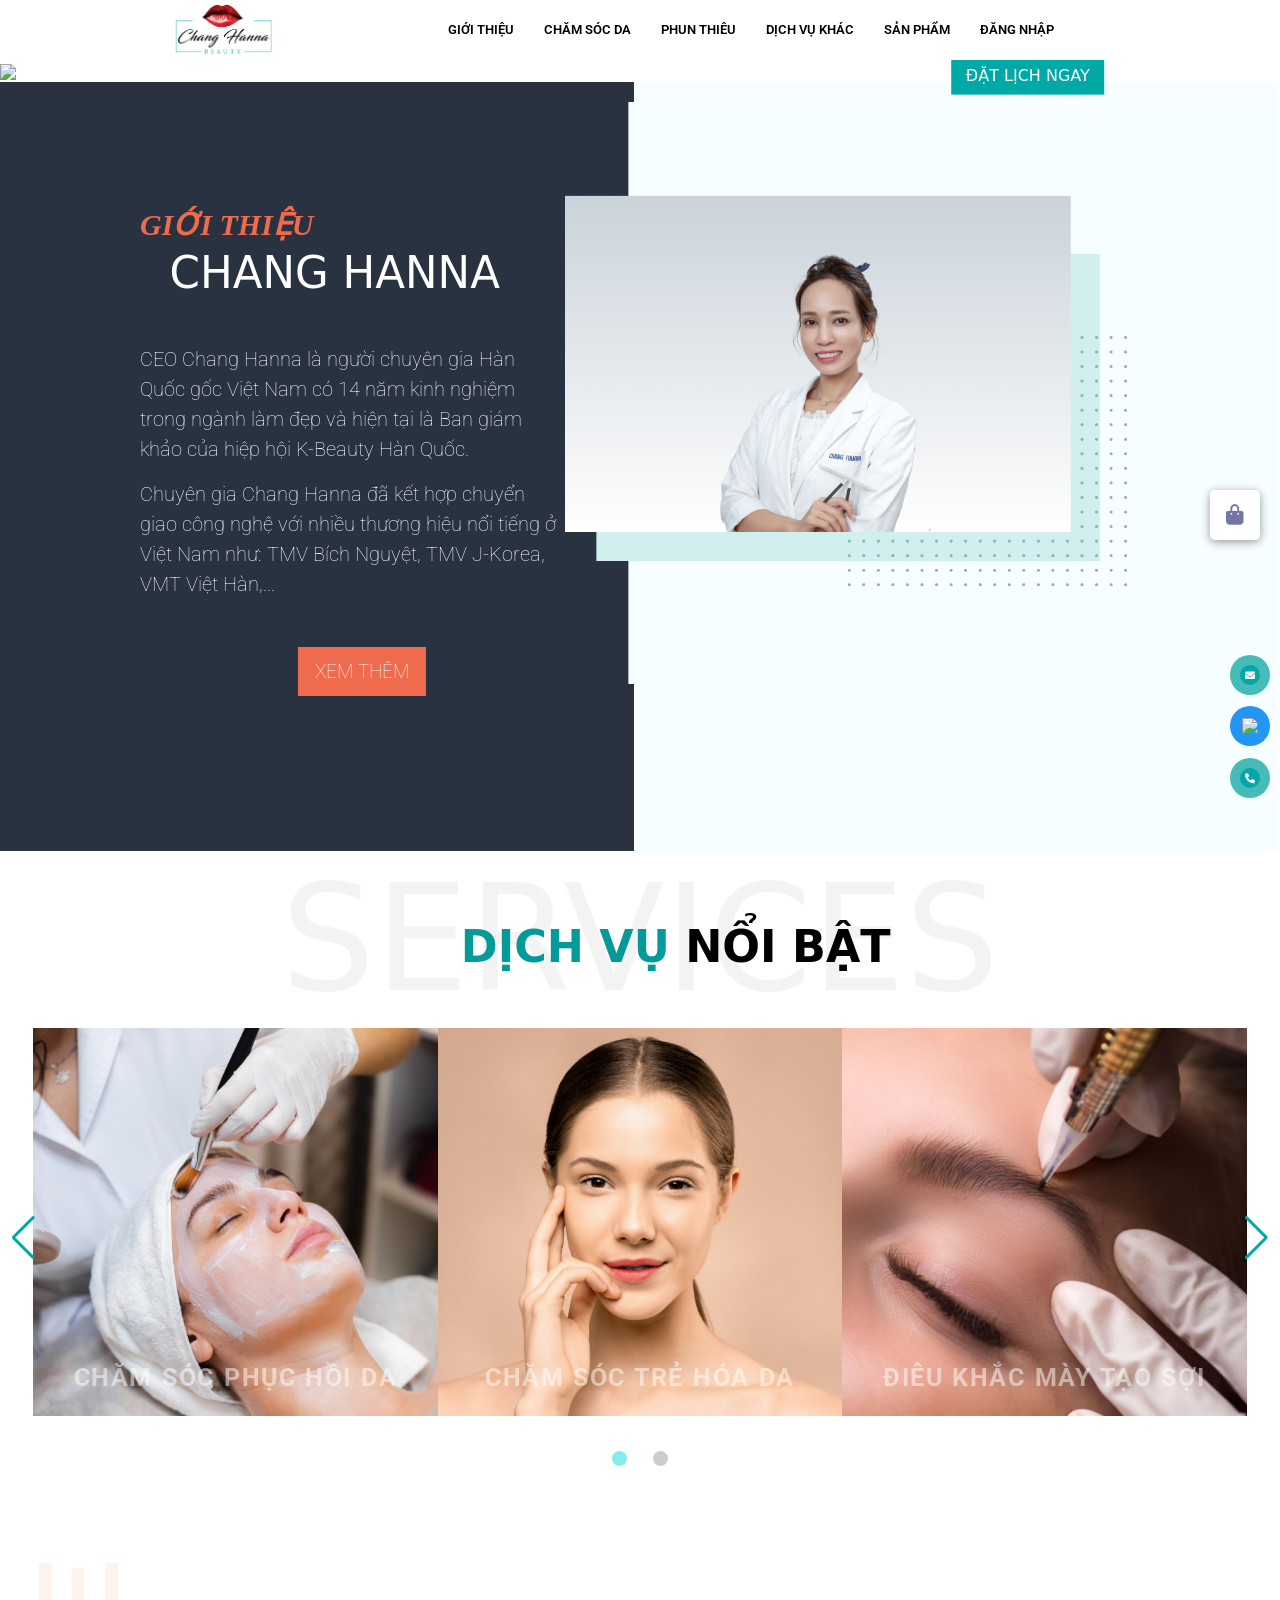
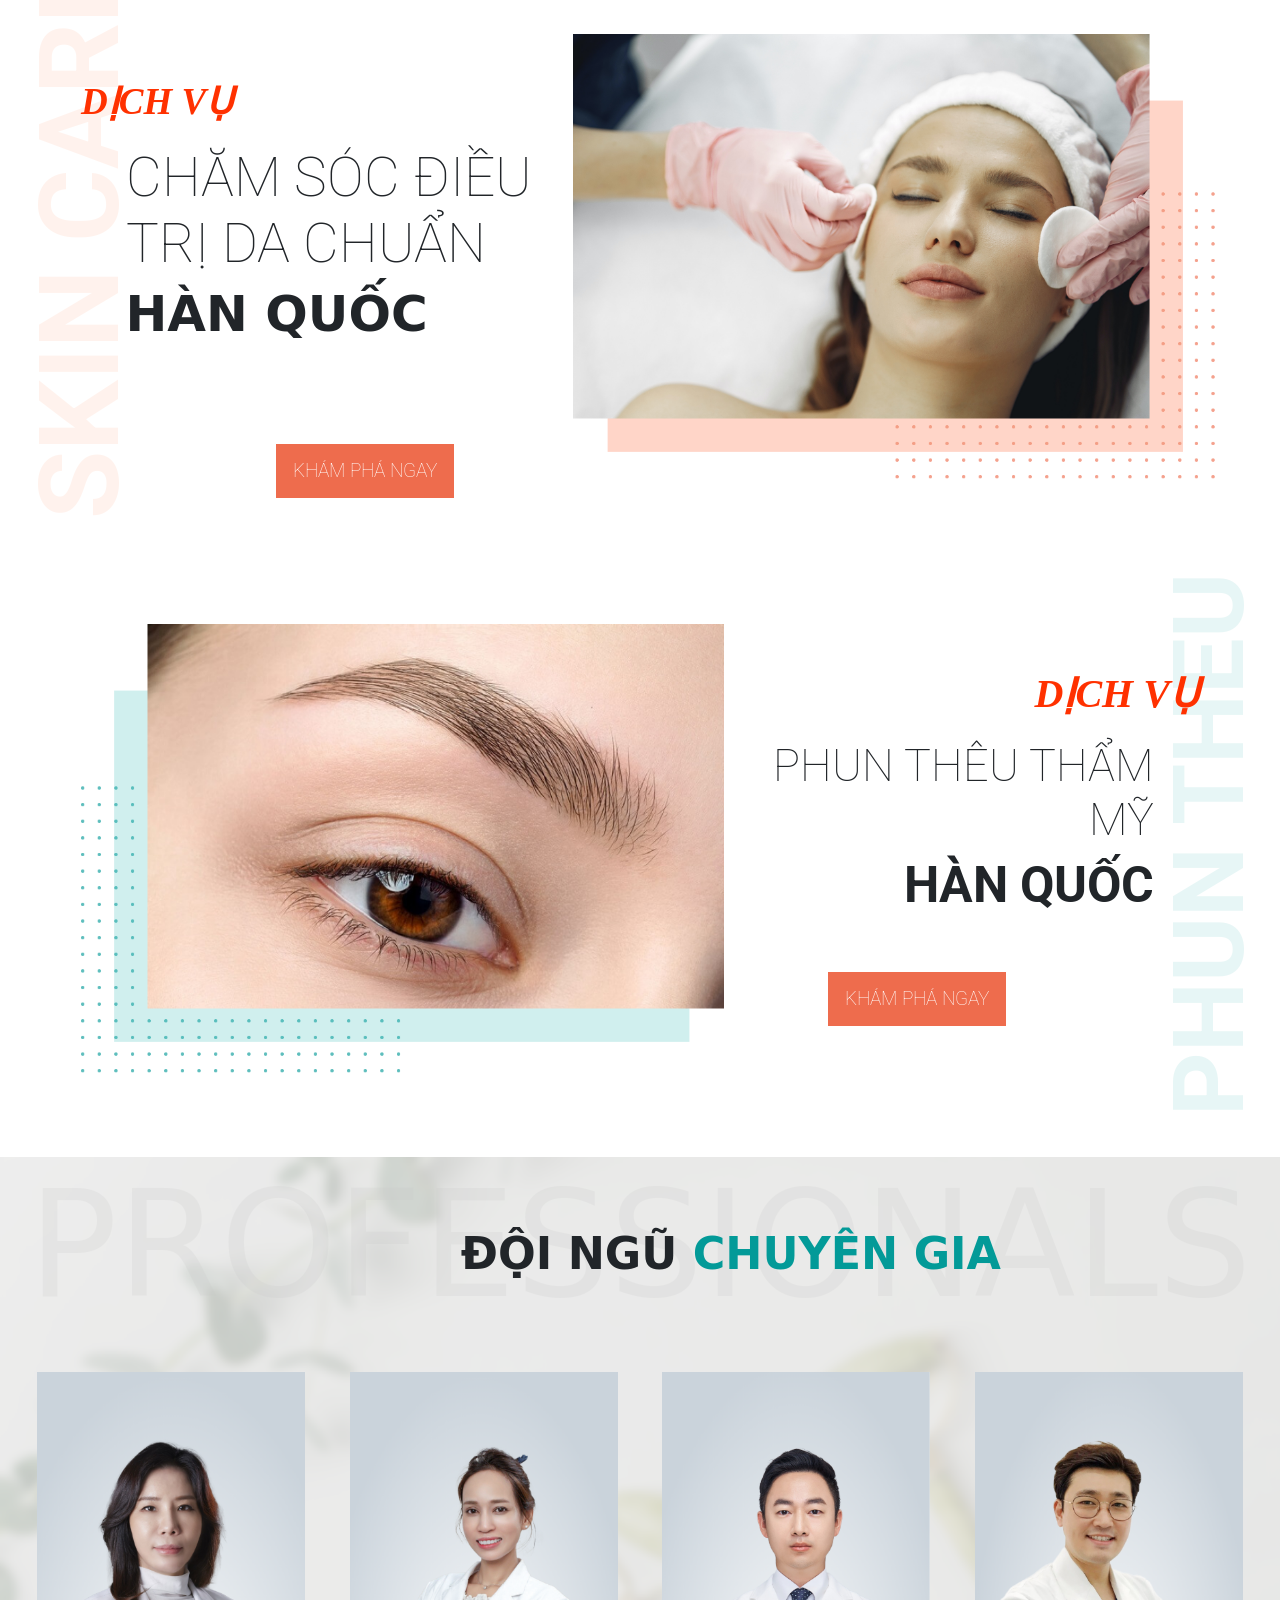
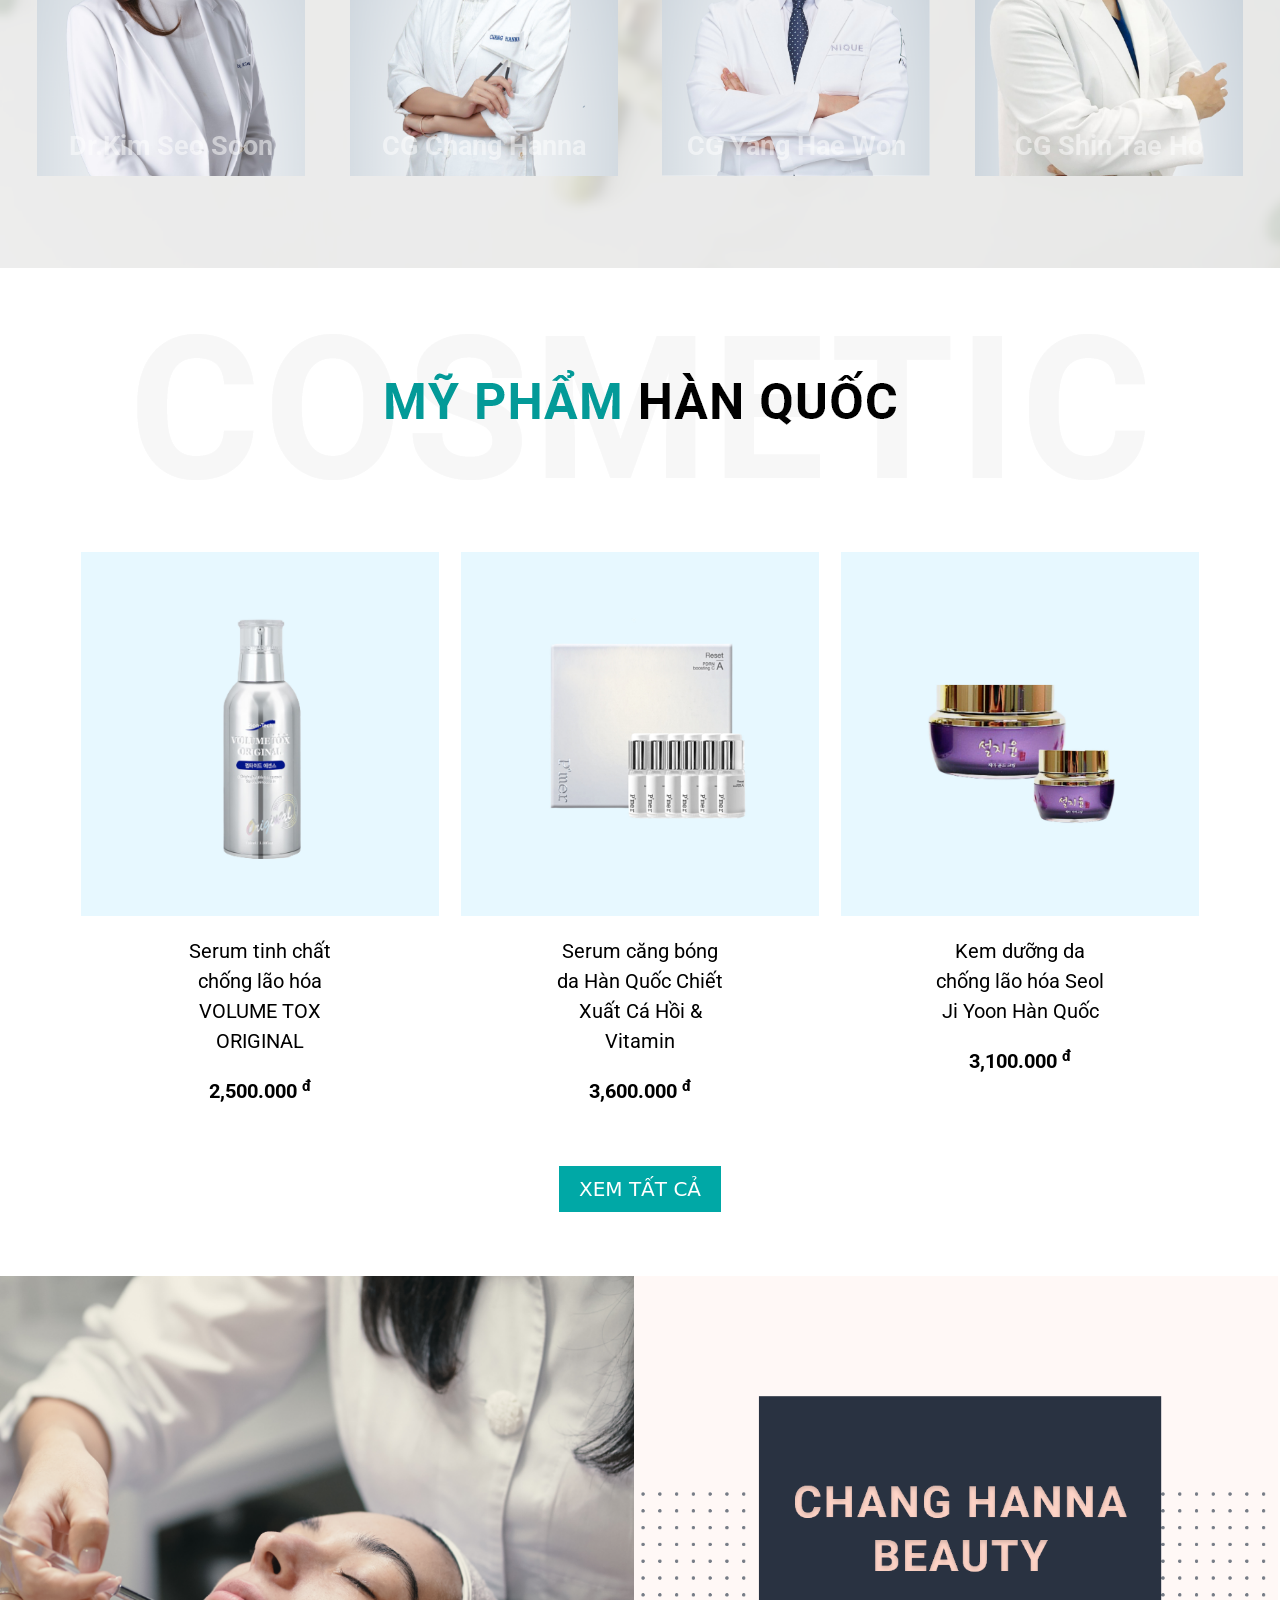
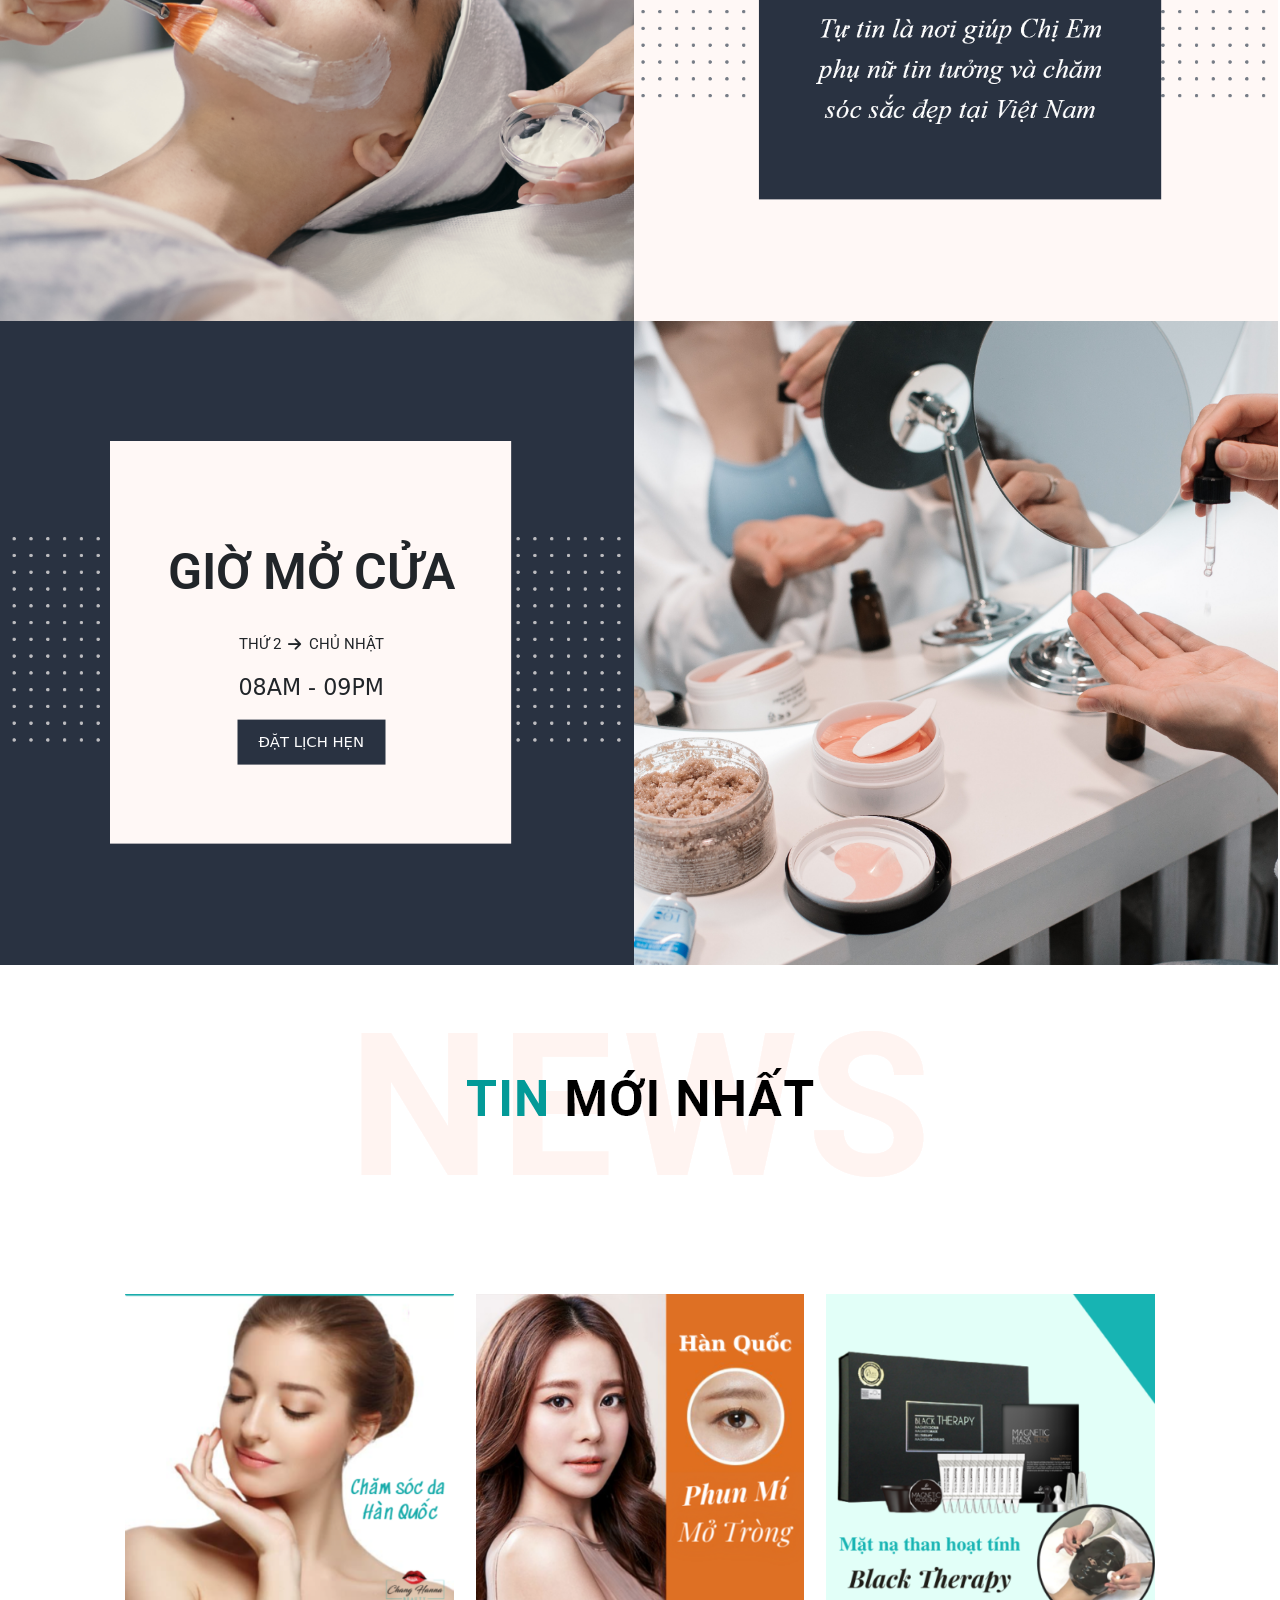
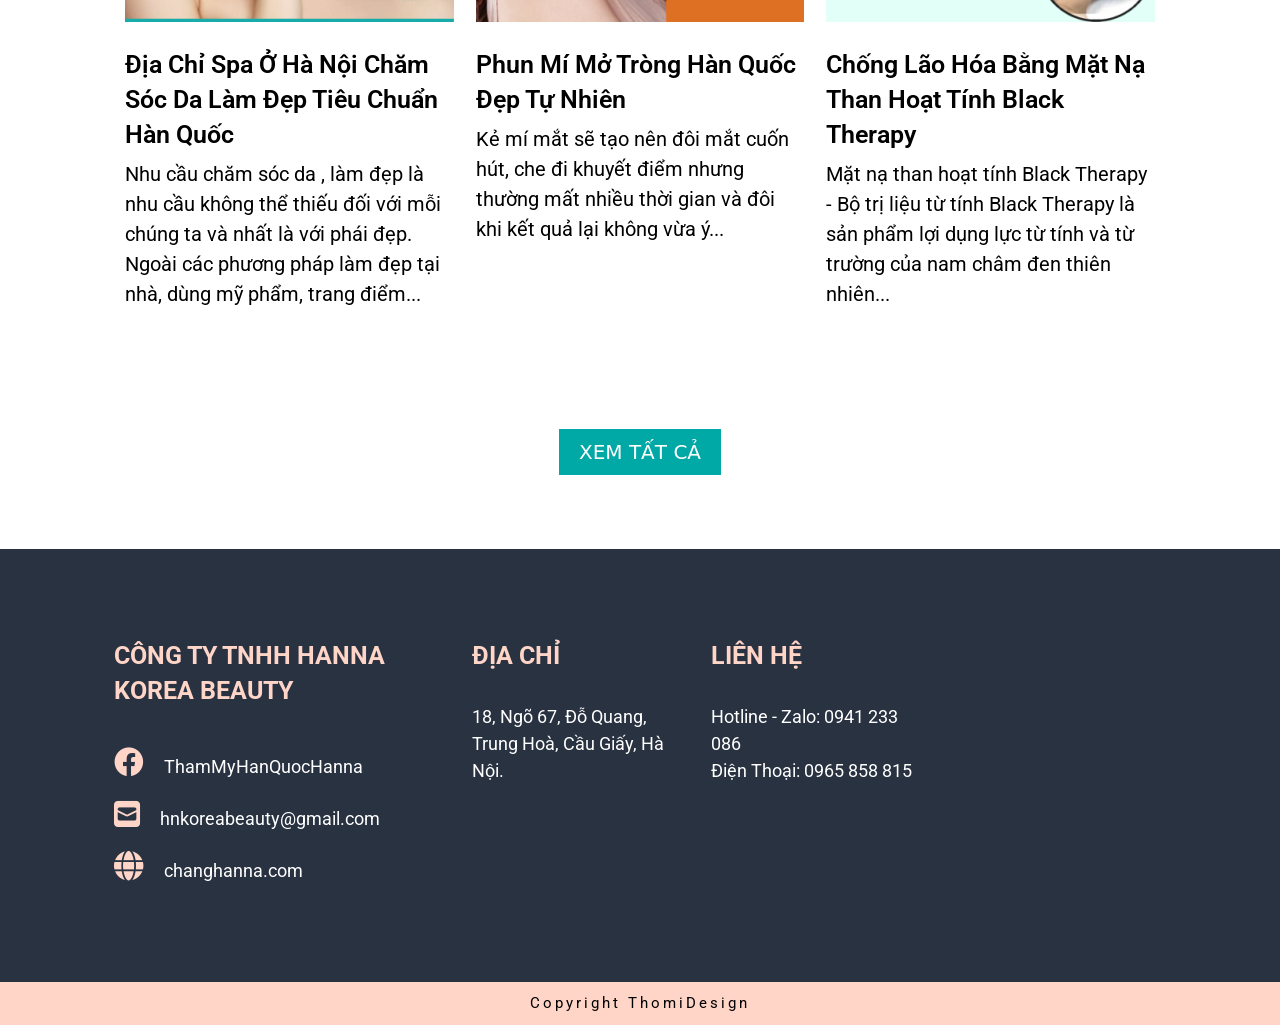
==== commit d9b198c5: "Add files via upload" ====
--- a/changhanna-master/changhanna-master/index.html
+++ b/changhanna-master/changhanna-master/index.html
@@ -302,7 +302,7 @@
             </div>
           </div>
         </div>
-        <div class="col-md-6 d-md-block collapse">
+        <div class="col-md-6 d-md-block collapse background-changhanna-blue">
           <img src="img/introduce-part/1.png" class="img-fluid" style="position: relative; left:-80px; top: 20px;">
         </div>
       </div>
@@ -313,19 +313,19 @@
 
 
   <!-- slider first -->
-  <section id="Dich-Vu-Noi-Bat"> 
+  <section id="Dich-Vu-Noi-Bat" style="margin: 0;"> 
     <!-- Swiper -->
-    <div class="swiper mySwiper">
       <div class="Professional-txt">
         <h1>SERVICES</h1>
       </div>
-      <div class="text-center doinguchuyengia" style="z-index: 10000000;">
-        <h2>DỊCH VỤ <span style="color: rgb(3, 154, 152);">NỔI BẬT</span></h2>
-      </div>
+      <div class="text-center doinguchuyengia">
+        <h2 style="color: rgb(3, 154, 152);">DỊCH VỤ <span style="color: black  !important;">NỔI BẬT</span></h2>
+      </div>
+    <div class="swiper mySwiper" >
       <div class="swiper-wrapper">
-        <div class="swiper-slide p-3">
+        <div class="swiper-slide">
           <div>
-            <div class="row p-5">
+            <div class="row" style="padding: 0 3rem">
               <div class="col item-picture-2" style="padding: 0;">
                 <a href="https://changhanna.vn/services/cham-soc-da-cong-nghe-mat-na-anh-sang-devoir/">
                   <div class="pic-2 wrapper__DichVuNoiBat">
@@ -356,13 +356,13 @@
             </div>
           </div>
         </div>
-        <div class="swiper-slide p-3">
+        <div class="swiper-slide">
           <div>
-            <div class="row p-5">
+            <div class="row" style="padding: 0 3rem">
               <div class="col item-picture-2" style="padding: 0;">
-                <a href="https://changhanna.vn/services/phun-mi-mo-trong/">
+                 <a href="https://changhanna.vn/services/phun-mi-mo-trong/">
                   <div class="pic-2 wrapper__DichVuNoiBat">
-                    <img src="img/Major services/4.jpg" alt="">
+                    <img src="img/Major services/6.jpg " alt="">
                     <p class="text-center text-style-services text-in-picture">PHUN MÍ MỚ TRÒNG
                     </p>
                   </div>
@@ -380,7 +380,7 @@
               <div class="col d-md-block collapse item-picture-2" style="padding: 0;">
                 <a href="https://changhanna.vn/services/dieu-tri-nam-tan-nhang-lao-hoa-da-cong-nghe-b-tox-peel/">
                   <div class="pic-2 wrapper__DichVuNoiBat">
-                    <img src="img/Major services/6.jpg" alt="">
+                    <img src="img/Major services/4.jpg" alt="">
                     <p class="text-center text-style-services text-in-picture">
                       ĐIỀU TRỊ NÁM, TÀN NHANG</p>
                   </div>
@@ -402,18 +402,18 @@
     <div class="container">
       <div class="row">
         <div class="d-md-block collapse">
-          <h2 style="transform: rotate(-90deg); position: relative; right: 52%; font-size: 7.5em; font-family: roboto !important; font-weight: bold; opacity: 0.1; z-index: 10;">SKIN CARE</h2>
+          <h2 style="transform: rotate(-90deg); position: relative; right: 50%; font-size: 7.5em; font-family: roboto !important; font-weight: bold; opacity:0.5; z-index: -1; color: #FFE7DC!important;">SKIN CARE</h2>
         </div>
         <div class="col-md-5">
           <div class="" style="text-align: left; margin-top: 40px;">
-            <p style="color: #FF3100; font-family: Times New Roman; font-size: 37px; font-weight: 600; z-index: 1000;"><i>DỊCH VỤ</i>
+            <p style="color: #FF3100; font-family: Times New Roman; font-size: 37px; font-weight: 600;"><i>DỊCH VỤ</i>
             </p>
             <div>
-              <h2 class="p-2-h2-text-skin-care-korea">CHĂM SÓC ĐIỀU TRỊ DA CHUẨN <strong class="d-md-none">HÀN
+              <h2 class="p-2-h2-text-skin-care-korea" s>CHĂM SÓC ĐIỀU TRỊ DA CHUẨN <strong class="d-md-none">HÀN
                   QUỐC</strong></h2>
             </div>
             <div class="d-md-block collapse">
-              <h3><strong>HÀN QUỐC</strong></h3>
+              <h3 style="margin-left: 3.0rem; font-size: 50px; "><strong>HÀN QUỐC</strong></h3>
             </div>
             <img src="img/Skin-care-picture/2.png" class="img-fluid d-md-none" style="margin-top: 50px;">
             <div>
@@ -436,14 +436,14 @@
     <div class="container">
       <div class="row">
         <div class="d-md-block collapse">
-          <h2 style="transform: rotate(-90deg); position: relative; left: 53%; font-size: 6.7em; font-family: roboto !important; font-weight: bold; opacity: 0.1; z-index: 10;">PHUN THEU</h2>
+          <h2 style="transform: rotate(-90deg); position: relative; left: 51%; font-size: 6.7em; font-family: roboto !important; font-weight: bold; opacity: 0.5; z-index: -1; color: #D0EFEE!important">PHUN THEU</h2>
         </div>
         <div class="col-md-7 d-md-block collapse">
           <img src="img/Korea-services/1.png" class="img-fluid">
         </div>
         <div class="col-md-5">
           <div class="" style="text-align: right; margin-top: 40px;">
-            <p style="color: #FF3100; font-family: Times New Roman; font-size: 40px; font-weight: 600;"><i>DỊCH VỤ</i>
+            <p style="color: #FF3100; font-family: Times New Roman; font-size: 40px; font-weight: 600; "><i>DỊCH VỤ</i>
             </p>
             <div>
               <h2 class="p-2-h2-services">PHUN THÊU THẨM MỸ</h2>
@@ -470,7 +470,7 @@
     <div class="Professional-txt">
       <h1>PROFESSIONALS</h1>
     </div>
-    <div class="text-center doinguchuyengia" style="z-index: 10000000;">
+    <div class="text-center doinguchuyengia">
       <h2>ĐỘI NGŨ <span style="color: rgb(3, 154, 152);">CHUYÊN GIA</span></h2>
     </div>
     <div class=" d-flex wrapper__Doctor p-3">
@@ -787,13 +787,15 @@
           <div><span>Hotline - Zalo: 0941 233 086 </span></div>
           <div class="d-flex-1">
             <span>Điện Thoại:</span>
-            <span class="spacing-text-special">02463298242<br>0965 858 815</span>
+            <span class="spacing-text-special">0965 858 815</span>
           </div>
         </div>
         <div class="col-md address-item-1">
-          <h3>GIỜ LÀM VIỆC</h3><br>
+          <!-- <h3>GIỜ LÀM VIỆC</h3><br>
           <div><span>Thứ 2 đến Chủ nhật</span></div>
-          <div><span>08h00 - 21h00</span></div>
+          <div><span>08h00 - 21h00</span></div> -->
+           <iframe src="https://www.google.com/maps/embed?pb=!1m14!1m8!1m3!1d7449.106398344289!2d105.803055!3d21.01054!3m2!1i1024!2i768!4f13.1!3m3!1m2!1s0x3135aca067360075%3A0x440a2ec7d483f17d!2zMTggTmfDtSA2NyDEkOG7lyBRdWFuZywgVHJ1bmcgSG_DoCwgQ-G6p3UgR2nhuqV5LCBIw6AgTuG7mWksIFZpZXRuYW0!5e0!3m2!1sen!2sus!4v1652327550331!5m2!1sen!2sus" width="100%" height="100%" style="border:0;" allowfullscreen="" loading="lazy" referrerpolicy="no-referrer-when-downgrade"></iframe>
+
         </div>
       </div>
     </div>
--- a/changhanna-master/changhanna-master/style.css
+++ b/changhanna-master/changhanna-master/style.css
@@ -285,21 +285,30 @@
 
 .Professional-txt {
     position: relative;
-    top: 4em;
-}
-
+}
+
+.doinguchuyengia {
+    position: relative;
+}
 .doinguchuyengia h2 {
-    position: relative;
-    bottom: 4rem;
+    position: absolute;
+    left: 36%;
+    bottom: 3.2rem;
+    text-align: center;
     font-size: 3rem;
     font-weight: bolder;
 }
 
 .Professional-txt h1 {
+    top: 3.5em;
     text-align: center;
-    font-size: 10rem;
-    color: white;
-    opacity: 0.3;
+    font-size:10rem;
+    color: #C7C7C7;
+    opacity: 0.2;
+    margin: 0;
+}
+.padding-special{
+    padding: 0px 3rem!important;
 }
 
 @media only screen and (max-width: 768px) {
@@ -441,7 +450,7 @@
 /* Korea-services ======================================================================*/
 #Korea-services {
     max-height: 960px;
-    margin: 150px 0px;
+    margin-bottom: 80px;
 }
 
 .btn-Korea-services {
@@ -514,7 +523,7 @@
 /* Skin_care_korea =========================================================================*/
 #Skin_care_korea {
     max-height: 960px;
-    margin: 180px 0px;
+    margin: 0px 0px;
 }
 
 .p-2-h2-text-skin-care-korea {
@@ -574,11 +583,13 @@
 /* end Skin_care_korea */
 /* * Dich-Vu-Noi-Bat ========================================*/
 */ #Dich-Vu-Noi-Bat {
-    width: auto;
-    max-height: 980px;
-}
-
-.swiper {
+    width: 100%;
+    height: auto;
+    background-color: #FFF8F6;
+}
+
+.
+er {
     width: 100%;
     height: 100%;
 }
@@ -610,13 +621,11 @@
     height: 100%;
     object-fit: cover;
 }
-
-.swiper-horizontal>.swiper-pagination-bullets,
-.swiper-pagination-bullets.swiper-pagination-horizontal,
-.swiper-pagination-custom,
-.swiper-pagination-fraction {
-    bottom: 15px;
-}
+.swiper-pagination{
+    position: relative;
+    margin-top: 2em;
+}
+
 
 .swiper-horizontal>.swiper-pagination-bullets .swiper-pagination-bullet,
 .swiper-pagination-horizontal.swiper-pagination-bullets .swiper-pagination-bullet {
@@ -639,6 +648,19 @@
 .swiper-rtl .swiper-button-next:after {
     color: #00A8A6;
 
+}
+.swiper-button-next, .swiper-button-prev {
+    position: absolute;
+    top: 45%;
+    width: calc(var(--swiper-navigation-size)/ 44 * 27);
+    height: var(--swiper-navigation-size);
+    margin-top: calc(0px - (var(--swiper-navigation-size)/ 2));
+    z-index: 10;
+    cursor: pointer;
+    display: flex;
+    align-items: center;
+    justify-content: center;
+    color: var(--swiper-navigation-color,var(--swiper-theme-color));
 }
 
 .pic:before {
@@ -1092,7 +1114,7 @@
     display: block;
     padding: 5px 30px;
     line-height: 30px;
-    font-size: 12px;
+    font-size: 13px;
     transition: .5s;
     text-decoration: none;
 }
@@ -1205,4 +1227,9 @@
 }
 
 /* =================================== */
-/* moving button header */+.background-changhanna-blue{
+    background-color: #F6FEFF;
+}
+
+
+
